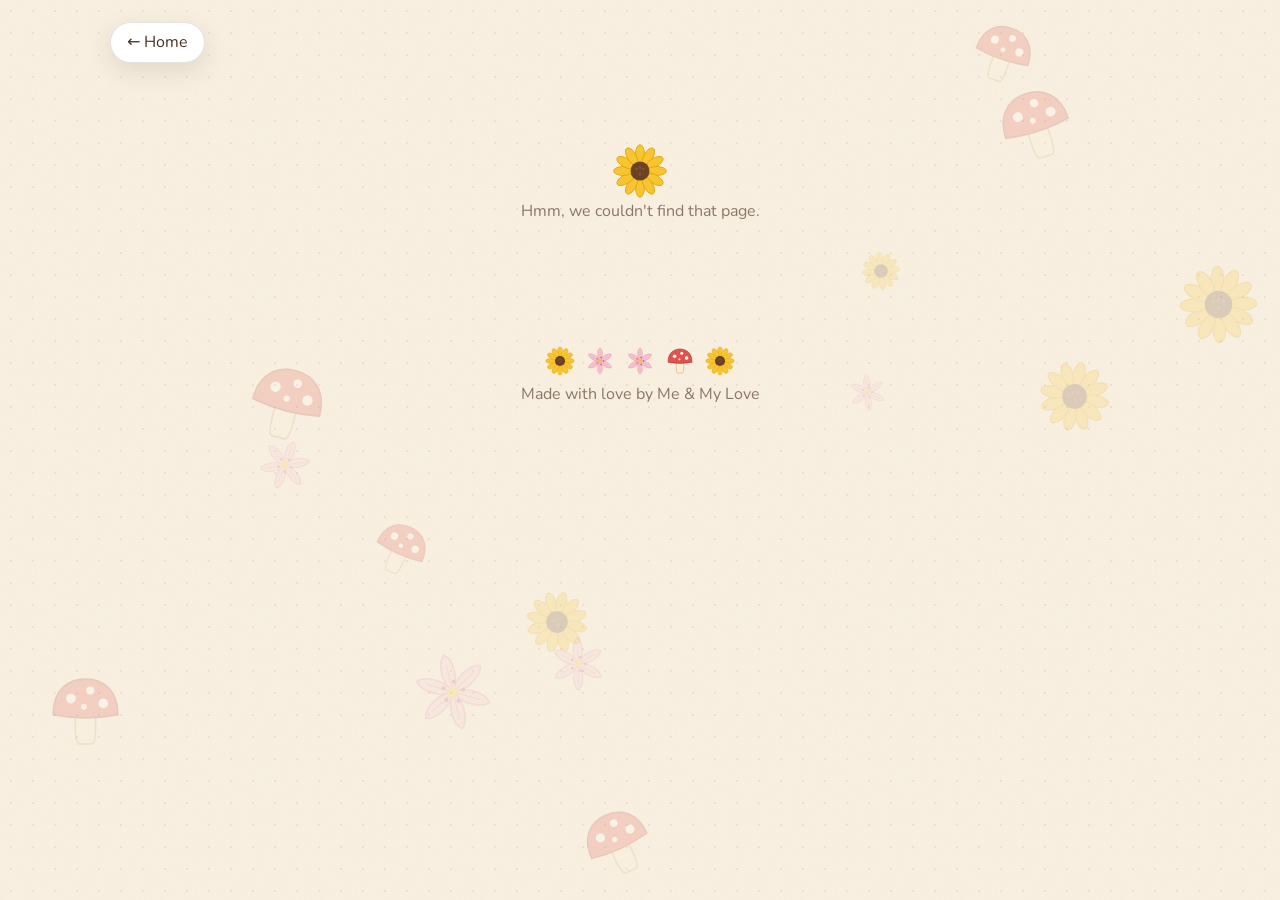
==== index.html @ 71e52710 "Add files via upload" ====
<!doctype html>
<html lang="en" data-theme="scrapbook">
<head>
  <meta charset="utf-8">
  <meta name="viewport" content="width=device-width, initial-scale=1">
  <title>Our Little Garden</title>
  <link rel="preconnect" href="https://fonts.googleapis.com">
  <link rel="preconnect" href="https://fonts.gstatic.com" crossorigin>
  <link href="https://fonts.googleapis.com/css2?family=Caveat:wght@600&family=Fraunces:opsz,wght@9..144,500;9..144,700&family=Nunito:wght@400;600;700&display=swap" rel="stylesheet">
  <link rel="stylesheet" href="/css/style.css">
</head>
<body>
  <div class="bg" id="bg" aria-hidden="true"></div>
  <div id="app"></div>

  <script src="/data.js"></script>
  <script src="/js/core.js"></script>
  <script src="/js/icons.js"></script>
  <script src="/js/ui.js"></script>
  <script src="/js/avatar.js"></script>
  <script src="/js/toys.js"></script>
  <script src="/js/tinymap.js"></script>
  <script src="/js/music.js"></script>
  <script src="/js/zip.js"></script>
  <script src="/js/publish.js"></script>
  <script src="/js/sections.js"></script>
  <script src="/js/pages.js"></script>
  <script src="/js/app.js"></script>
</body>
</html>
---- css/style.css ----
/* style.css: base, components, three themes, animations */

:root {
  --ink: #4a3226; --muted: #8b7769; --card: #ffffff; --line: rgba(74, 50, 38, .14);
  --sun: #f7c531; --butter: #ffe9a8; --pink: #f9c6d4; --leaf: #5a8a55; --leaf-soft: #dcebd5; --red: #e0534a;
  --radius: 20px; --shadow: 0 8px 24px rgba(74, 50, 38, .12); --tilt: 1.2deg;
  --head: "Caveat", "Segoe Script", cursive;
  --body: "Nunito", "Trebuchet MS", system-ui, sans-serif;
  --bg: #fbf3e4; --bg-img: none;
  --tape: block;
}
html[data-theme="scrapbook"] {
  --bg: #fbf3e4;
  --bg-img: radial-gradient(rgba(74, 50, 38, .08) 1px, transparent 1.4px) 0 0 / 22px 22px,
    url("data:image/svg+xml;utf8,<svg xmlns='http://www.w3.org/2000/svg' width='160' height='160'><filter id='n'><feTurbulence type='fractalNoise' baseFrequency='.8' numOctaves='2'/><feColorMatrix values='0 0 0 0 .3 0 0 0 0 .2 0 0 0 0 .1 0 0 0 .07 0'/></filter><rect width='100%' height='100%' filter='url(%23n)'/></svg>");
}
html[data-theme="cottage"] {
  --bg: #eef3e6; --card: #fffdf8; --radius: 28px; --tilt: 0deg; --sun: #f3cf6b; --pink: #f4c7cf; --butter: #fbe6a2;
  --leaf: #6f9a68; --leaf-soft: #dfeadb; --ink: #44503f; --muted: #7c8a74; --line: rgba(68, 80, 63, .16); --tape: none;
  --bg-img: radial-gradient(circle at 12% 8%, #fbe6a2aa 0, transparent 38%), radial-gradient(circle at 92% 22%, #f4c7cfaa 0, transparent 34%), radial-gradient(circle at 30% 100%, #cfe3c8 0, transparent 40%);
  --shadow: 0 10px 28px rgba(68, 80, 63, .13);
}
html[data-theme="editorial"] {
  --bg: #faf8f3; --card: #ffffff; --radius: 6px; --tilt: 0deg; --ink: #1f1b16; --muted: #7a7268; --line: rgba(31, 27, 22, .16);
  --head: "Fraunces", Georgia, serif; --shadow: none; --sun: #e3b73f; --pink: #f1d4d8; --butter: #f6e7b5; --leaf: #5f7d5a; --leaf-soft: #e4ece0; --tape: none;
}

* { box-sizing: border-box; }
html { scroll-behavior: smooth; }
body {
  margin: 0; min-height: 100vh; color: var(--ink); font-family: var(--body); line-height: 1.55;
  background: var(--bg-img), var(--bg); background-color: var(--bg);
}
body.noscroll { overflow: hidden; }
a { color: inherit; }
img, video { max-width: 100%; }
button { font-family: inherit; color: inherit; }
.muted { color: var(--muted); }

/* stickers */
.stk { display: inline-block; width: var(--s, 1em); height: var(--s, 1em); line-height: 1; vertical-align: middle; flex: none; }
.stk svg, .stk img { width: 100%; height: 100%; display: block; object-fit: contain; }
.stk.emo { display: inline-flex; align-items: center; justify-content: center; font-size: calc(var(--s, 1em) * .8); font-family: "Apple Color Emoji", "Segoe UI Emoji", "Noto Color Emoji", sans-serif; }

/* floating background */
.bg { position: fixed; inset: 0; z-index: 0; pointer-events: none; overflow: hidden; }
.float { position: absolute; opacity: .2; rotate: var(--r, 0deg); animation: sway var(--d, 8s) ease-in-out infinite alternate; }
@keyframes sway { from { transform: translateY(0) rotate(-5deg); } to { transform: translateY(-18px) rotate(6deg); } }

#app { position: relative; z-index: 1; min-height: 100vh; }
#app.page-in { animation: pagein .5s cubic-bezier(.2, .8, .2, 1) both; }
@keyframes pagein { from { opacity: 0; transform: translateY(16px); } to { opacity: 1; transform: none; } }

.reveal { opacity: 0; translate: 0 26px; transition: opacity .6s ease, translate .6s cubic-bezier(.2, .8, .2, 1); transition-delay: calc(var(--i, 0) * 70ms); }
.reveal.in { opacity: 1; translate: 0 0; }

.wrap { max-width: 1100px; margin: 0 auto; padding: 22px 20px 30px; }
.wrap.narrow { max-width: 680px; }
.wrap.day { max-width: 980px; }

.back { display: inline-block; margin-bottom: 14px; padding: 7px 16px; border-radius: 999px; background: var(--card); border: 1px solid var(--line); text-decoration: none; box-shadow: var(--shadow); transition: transform .2s, background .2s; }
.back:hover { transform: translateX(-3px); background: var(--butter); }

/* hero */
.hero { text-align: center; padding: 54px 20px 14px; }
.sticker-row { display: flex; justify-content: center; gap: 16px; margin-bottom: 6px; cursor: pointer; }
.sticker-row .stk { animation: bob 3s ease-in-out infinite; transition: scale .2s; }
.sticker-row .stk:nth-child(2) { animation-delay: .45s; }
.sticker-row .stk:nth-child(3) { animation-delay: .9s; }
.sticker-row .stk:hover { scale: 1.25; }
@keyframes bob { 50% { transform: translateY(-9px) rotate(4deg); } }
.site-title, .ptitle h1 { font-family: var(--head); font-size: clamp(3rem, 9vw, 5rem); margin: 0; line-height: 1.05; font-weight: 600; }
.subtitle { margin: 6px 0 14px; font-size: 1.1rem; color: var(--muted); }
.counter { display: inline-block; background: var(--pink); padding: 6px 18px; border-radius: 999px; font-weight: 700; box-shadow: var(--shadow); animation: pulse 3.5s ease-in-out infinite; }
@keyframes pulse { 50% { transform: scale(1.04); } }
.anniv { margin-top: 12px; font-weight: 600; }
.anniv small { font-weight: 400; color: var(--muted); }

/* clip-art page buttons */
.tiles { display: grid; grid-template-columns: repeat(2, 1fr); gap: 18px; margin: 26px 0 36px; }
@media (min-width: 620px) { .tiles { grid-template-columns: repeat(5, 1fr); } }
.tile { position: relative; display: flex; flex-direction: column; align-items: center; gap: 4px; padding: 14px 8px 12px; text-decoration: none; background: var(--card); border: 1px solid var(--line); border-radius: var(--radius); box-shadow: var(--shadow); transition: transform .25s cubic-bezier(.3, 1.6, .5, 1), box-shadow .25s; cursor: pointer; }
.tile:nth-child(odd) { transform: rotate(calc(var(--tilt) * -1)); }
.tile:nth-child(even) { transform: rotate(var(--tilt)); }
.tile:hover, .tile:focus-visible { transform: translateY(-8px) rotate(0) scale(1.05); box-shadow: 0 16px 30px rgba(74, 50, 38, .18); }
.tile .tl { font-family: var(--head); font-size: 1.55rem; line-height: 1; text-align: center; min-height: 1.6rem; }
.toy { display: block; width: min(100px, 90%); aspect-ratio: 1; }
.toy-svg { width: 100%; height: 100%; overflow: visible; }
.toy-svg * { transform-box: fill-box; }

.t-snail { animation: crawl 4s ease-in-out infinite alternate; }
@keyframes crawl { to { transform: translateX(7px); } }
.t-ant { transform-origin: 50% 100%; animation: wiggle 2.4s ease-in-out infinite; }
@keyframes wiggle { 50% { transform: rotate(8deg); } }
.t-pin { transform-origin: 50% 100%; animation: hop 1.8s ease-in-out infinite; }
@keyframes hop { 40% { transform: translateY(-7px); } 60% { transform: translateY(0); } }
.t-route { animation: dash 3s linear infinite; }
@keyframes dash { to { stroke-dashoffset: -32; } }
.t-page { transform-origin: 100% 100%; transition: transform .3s; }
.tile:hover .t-page { transform: rotate(-40deg) scale(1.4); }
.t-bee { animation: hover 2.6s ease-in-out infinite; }
.tile:hover .t-bee { animation: buzz 1.2s ease-in-out infinite; }
@keyframes hover { 50% { transform: translateY(-5px); } }
@keyframes buzz { 20% { transform: translate(8px, -6px) rotate(8deg); } 50% { transform: translate(-8px, -2px) rotate(-8deg); } 80% { transform: translate(5px, -7px) rotate(5deg); } }
.t-wings { transform-origin: 50% 100%; animation: flap .22s ease-in-out infinite alternate; }
@keyframes flap { to { transform: scaleY(.65); } }
.t-egg { transform-origin: 50% 100%; animation: wobble 3.4s ease-in-out infinite; }
@keyframes wobble { 0%, 60%, 100% { transform: rotate(0); } 68% { transform: rotate(-7deg); } 76% { transform: rotate(6deg); } 84% { transform: rotate(-4deg); } 92% { transform: rotate(2deg); } }
.tile.crack .t-egg { animation: shake .12s linear 5; }
.tile.crack .t-crack { opacity: 1; }
.tile.crack .toy { animation: popaway .35s .5s ease-in forwards; }
@keyframes shake { 25% { transform: translateX(-4px) rotate(-5deg); } 75% { transform: translateX(4px) rotate(5deg); } }
@keyframes popaway { to { transform: scale(1.5); opacity: 0; } }
.t-heart { transform-origin: 50% 60%; animation: beat 1.7s ease-in-out infinite; }
@keyframes beat { 0%, 60%, 100% { transform: scale(1); } 15% { transform: scale(1.1); } 30% { transform: scale(.97); } 45% { transform: scale(1.07); } }
.t-spark { animation: twinkle 2s ease-in-out infinite; transform-origin: 50% 50%; }
@keyframes twinkle { 50% { opacity: .35; } }
.t-balloon { transform-origin: 50% 100%; animation: floaty 3.4s ease-in-out infinite; }
.tile:hover .t-balloon { animation-duration: 1.4s; }
@keyframes floaty { 0%, 100% { transform: translateY(0) rotate(-3deg); } 50% { transform: translateY(-9px) rotate(3deg); } }
.t-jar { transform-origin: 50% 100%; }
.tile:hover .t-jar, .jarbtn.shake .t-jar { animation: jarshake .5s linear infinite; }
@keyframes jarshake { 25% { transform: rotate(-7deg) translateX(-3px); } 75% { transform: rotate(7deg) translateX(3px); } }
.t-flap { transform-origin: 50% 0; transition: transform .4s cubic-bezier(.3, 1.4, .5, 1); }
.tile:hover .t-flap, .lbtn:hover .t-flap { transform: scaleY(-.75); }
.t-heart2 { transform-origin: 50% 50%; animation: beat 1.7s ease-in-out infinite; }
.t-a { animation: sway2 3s ease-in-out infinite alternate; transform-origin: 50% 100%; }
.t-b { animation: sway2 3s .5s ease-in-out infinite alternate-reverse; transform-origin: 50% 100%; }
@keyframes sway2 { to { transform: translateY(-4px) rotate(2.5deg); } }
.tile:hover .t-a, .tile:hover .t-b { animation: hopp .45s ease-in-out infinite alternate; }
@keyframes hopp { to { transform: translateY(-14px); } }
.t-lh { transform-origin: 50% 100%; animation: beat 1.7s ease-in-out infinite; }

.avatar { width: 100%; height: auto; display: block; }
.avatar.bounce { animation: avbounce 2.8s ease-in-out infinite; transform-origin: 50% 100%; }
.avatar.bounce.d2 { animation-delay: .7s; }
@keyframes avbounce { 0%, 100% { transform: scale(1, 1); } 45% { transform: scale(1.03, .97); } 55% { transform: translateY(-5px) scale(.98, 1.03); } }

/* memory of the day */
.memory { display: flex; align-items: center; gap: 16px; max-width: 520px; margin: 0 auto 38px; padding: 12px; text-decoration: none; background: var(--card); border: 1px solid var(--line); border-radius: var(--radius); box-shadow: var(--shadow); rotate: -1deg; transition: rotate .25s, transform .25s; }
.memory:hover { rotate: 0deg; transform: translateY(-4px); }
.memory img { width: 96px; height: 96px; object-fit: cover; border-radius: calc(var(--radius) - 8px); }
.memory small { display: block; color: var(--leaf); font-weight: 700; }
.memory b { display: block; font-family: var(--head); font-size: 1.8rem; line-height: 1.1; }
.memory span { color: var(--muted); font-size: .9rem; }

.sech { font-family: var(--head); font-size: 2.4rem; text-align: center; margin: 10px 0 18px; }

/* day cards */
.grid { display: grid; gap: 26px; grid-template-columns: repeat(auto-fill, minmax(260px, 1fr)); }
.card { position: relative; display: flex; flex-direction: column; background: var(--card); border: 1px solid var(--line); border-radius: var(--radius); box-shadow: var(--shadow); text-decoration: none; transition: transform .25s cubic-bezier(.3, 1.4, .5, 1), box-shadow .25s; }
.grid .card:nth-child(odd) { transform: rotate(calc(var(--tilt) * -1)); }
.grid .card:nth-child(even) { transform: rotate(var(--tilt)); }
.card:hover, .card:focus-visible { transform: translateY(-8px) rotate(0) !important; box-shadow: 0 16px 32px rgba(74, 50, 38, .18); }
html[data-theme="scrapbook"] .card:not(.newcard)::before { content: ""; display: var(--tape); position: absolute; top: -11px; left: 50%; width: 86px; height: 22px; translate: -50% 0; rotate: -3deg; z-index: 2; background: repeating-linear-gradient(45deg, rgba(249, 198, 212, .85) 0 8px, rgba(255, 255, 255, .6) 8px 16px); }
.card .cover { aspect-ratio: 4 / 3; position: relative; overflow: hidden; border-radius: var(--radius) var(--radius) 0 0; }
.card .cover img { width: 100%; height: 100%; object-fit: cover; display: block; transition: scale .5s; }
.card:hover .cover img { scale: 1.06; }
.card .badge { position: absolute; top: 10px; right: 10px; width: 46px; height: 46px; padding: 6px; background: var(--bg); border-radius: 50%; box-shadow: var(--shadow); }
.card .info { padding: 14px 18px 18px; }
.card .date { font-size: .85rem; color: var(--muted); }
.card h3 { margin: 2px 0 4px; font-family: var(--head); font-size: 1.9rem; line-height: 1.1; font-weight: 600; }
.card .count { font-size: .85rem; color: var(--leaf); font-weight: 600; }
.newcard { min-height: 220px; align-items: center; justify-content: center; gap: 4px; cursor: pointer; border: 3px dashed var(--sun); background: rgba(255, 255, 255, .55); font-size: 1.1rem; }
.newcard .plus { font-size: 2.6rem; line-height: 1; color: var(--leaf); }

/* placeholder */
.ph { width: 100%; height: 100%; min-height: 130px; display: flex; flex-direction: column; align-items: center; justify-content: center; gap: 6px; font-size: .85rem; text-align: center; padding: 12px; background: repeating-linear-gradient(45deg, var(--butter), var(--butter) 12px, #fff3c9 12px, #fff3c9 24px); }
.ph.v2 { background: repeating-linear-gradient(45deg, var(--pink), var(--pink) 12px, #fcdce5 12px, #fcdce5 24px); }
.ph.v3 { background: repeating-linear-gradient(45deg, #cfe6c7, #cfe6c7 12px, #e2f1dc 12px, #e2f1dc 24px); }

/* page titles, empty */
.ptitle { text-align: center; margin: 6px 0 22px; }
.ptitle h1 { font-size: clamp(2.6rem, 7vw, 4rem); }
.ptitle p { margin: 4px 0 0; color: var(--muted); }
.empty { text-align: center; padding: 50px 0; color: var(--muted); }

/* day page */
.day-head { text-align: center; margin-bottom: 22px; }
.head-stk { display: inline-block; animation: bob 3.4s ease-in-out infinite; }
.day-head h2 { font-family: var(--head); font-size: clamp(2.4rem, 7vw, 3.8rem); margin: 4px 0 0; line-height: 1.05; }
.day-head .date { color: var(--muted); }
.chips { display: flex; flex-wrap: wrap; gap: 10px; justify-content: center; margin-top: 14px; }
.chip { background: var(--card); border: 1px solid var(--line); border-radius: 999px; padding: 5px 15px; box-shadow: var(--shadow); font-size: .95rem; }
.chip b { color: var(--leaf); margin-right: 6px; }

.sec { margin: 0 0 8px; }
.sectitle { font-family: var(--head); font-size: 2rem; margin: 0 0 12px; display: flex; align-items: center; gap: 8px; }
.secic { font-size: 1.5rem; }
.divider { display: flex; justify-content: center; gap: 14px; padding: 14px 0 20px; opacity: .8; }

.note { max-width: 700px; margin: 0 auto; padding: 22px 26px; background: #fffdf2; border: 2px dashed var(--sun); border-radius: var(--radius); font-family: var(--head); font-size: 1.6rem; line-height: 1.4; white-space: pre-line; }

/* gallery */
.gallery { columns: 3 250px; column-gap: 18px; }
.gallery figure { position: relative; break-inside: avoid; margin: 0 0 18px; background: var(--card); border: 1px solid var(--line); border-radius: calc(var(--radius) - 4px); overflow: hidden; box-shadow: var(--shadow); transition: transform .25s, box-shadow .25s; }
.gallery figure:hover { transform: scale(1.025) rotate(.4deg); }
.gallery figure img, .gallery figure video { width: 100%; display: block; cursor: zoom-in; }
.gallery figcaption { padding: 9px 14px 11px; font-size: .95rem; text-align: center; }
.gallery .ph { aspect-ratio: 1 / 1; }
.gallery figure:nth-child(3n+1) .ph { aspect-ratio: 4 / 5; }
html[data-theme="scrapbook"] .gallery figure { padding: 9px 9px 0; border-radius: 4px; }
html[data-theme="scrapbook"] .gallery figure img, html[data-theme="scrapbook"] .gallery figure video { border-radius: 2px; }
html[data-theme="scrapbook"] .gallery figcaption { font-family: var(--head); font-size: 1.3rem; padding-bottom: 12px; }
.vbadge { position: absolute; left: 12px; bottom: 12px; width: 30px; height: 30px; display: grid; place-items: center; background: rgba(255, 255, 255, .9); border-radius: 50%; font-size: .75rem; pointer-events: none; }
.gallery figure:has(figcaption) .vbadge { bottom: 58px; }

.polaroids { display: flex; flex-wrap: wrap; gap: 26px 22px; justify-content: center; padding: 8px 0; }
.pol { margin: 0; width: min(230px, 44vw); background: #fff; padding: 10px 10px 6px; box-shadow: 0 6px 16px rgba(74, 50, 38, .2); rotate: var(--rot, 0deg); transition: rotate .25s, transform .25s; position: relative; }
.pol:hover { rotate: 0deg; transform: scale(1.08) translateY(-4px); z-index: 2; }
.pol img, .pol video { width: 100%; aspect-ratio: 1; object-fit: cover; display: block; cursor: zoom-in; }
.pol figcaption { font-family: var(--head); font-size: 1.35rem; text-align: center; min-height: 2.1rem; padding-top: 4px; }
.pol .ph { aspect-ratio: 1; }

.tickets { display: grid; grid-template-columns: repeat(auto-fill, minmax(180px, 1fr)); gap: 24px; padding: 8px 0; }
.ticket { position: relative; margin: 0; padding: 10px; background: #fffaf0; border: 1px dashed var(--line); box-shadow: var(--shadow); rotate: 1.5deg; }
.ticket:nth-child(even) { rotate: -2deg; }
.ticket .tape { position: absolute; top: -10px; left: 50%; width: 70px; height: 20px; translate: -50% 0; rotate: -4deg; background: repeating-linear-gradient(45deg, rgba(247, 197, 49, .7) 0 8px, rgba(255, 255, 255, .6) 8px 16px); }
.ticket img { width: 100%; display: block; cursor: zoom-in; }
.ticket figcaption { font-family: var(--head); font-size: 1.25rem; text-align: center; padding-top: 6px; }

/* map pieces */
.tm { position: relative; overflow: hidden; background: #dfe9ee; touch-action: none; cursor: grab; border-radius: var(--radius); border: 1px solid var(--line); user-select: none; }
.tm:active { cursor: grabbing; }
.tm-tiles, .tm-over, .tm-svg { position: absolute; inset: 0; }
.tm-tile { position: absolute; left: 0; top: 0; width: 256px; height: 256px; max-width: none; pointer-events: none; }
.tm-svg { width: 100%; height: 100%; pointer-events: none; }
.tm-line { fill: none; stroke: var(--red); stroke-width: 3; stroke-dasharray: 2 7; stroke-linecap: round; }
.tm-over { pointer-events: none; }
.tm-marker { position: absolute; left: 0; top: 0; pointer-events: auto; cursor: pointer; }
.pin { position: relative; translate: -50% -100%; display: grid; place-items: center; width: 40px; height: 40px; padding-bottom: 4px; background: var(--card); border: 2px solid var(--ink); border-radius: 50% 50% 50% 4px; rotate: -45deg; box-shadow: var(--shadow); }
.pin > * { rotate: 45deg; }
.pin b { position: absolute; right: -8px; top: -6px; min-width: 18px; height: 18px; font-size: .7rem; line-height: 14px; text-align: center; background: var(--red); color: #fff; border-radius: 9px; border: 2px solid #fff; }
.pin b:empty { display: none; }
.tm-zoom { position: absolute; left: 8px; top: 8px; display: flex; flex-direction: column; gap: 4px; z-index: 3; }
.tm-zoom button { width: 32px; height: 32px; border: 1px solid var(--line); border-radius: 8px; background: rgba(255, 255, 255, .95); font-size: 1.2rem; cursor: pointer; }
.tm-attr { position: absolute; right: 0; bottom: 0; z-index: 3; padding: 2px 8px; font-size: .7rem; background: rgba(255, 255, 255, .8); text-decoration: none; color: #333; }
.minimap { height: 300px; margin-bottom: 14px; }
.bigmap { height: min(62vh, 560px); margin-bottom: 18px; }
.placelist { margin: 0; padding-left: 1.4rem; }
.placelist li { margin: 4px 0; }
.placelist span { color: var(--muted); margin-left: 8px; }
.maplist { display: grid; grid-template-columns: repeat(auto-fill, minmax(240px, 1fr)); gap: 16px; }
.ml-day { background: var(--card); border: 1px solid var(--line); border-radius: var(--radius); padding: 12px 16px; }
.ml-day > a { text-decoration: none; font-weight: 700; }
.ml-day small { color: var(--muted); font-weight: 400; }
.ml-day ul { list-style: none; padding: 0; margin: 6px 0 0; }
.ml-day li button { background: none; border: 0; cursor: pointer; padding: 3px 0; text-align: left; }
.ml-day li button:hover { color: var(--leaf); text-decoration: underline; }

/* food, spending, movies, quotes, scores */
.foodgrid, .moviegrid { display: grid; grid-template-columns: repeat(auto-fill, minmax(190px, 1fr)); gap: 14px; }
.foodcard, .moviecard { position: relative; display: flex; flex-direction: column; gap: 2px; padding: 14px 16px; background: var(--card); border: 1px solid var(--line); border-radius: var(--radius); box-shadow: var(--shadow); }
.foodcard .fc-e { font-size: 1.8rem; }
.foodcard small { color: var(--muted); }
.stars { color: #e8a91a; font-style: normal; letter-spacing: 2px; }
.moviecard p { margin: 4px 0 0; color: var(--muted); font-size: .92rem; }

.receipt { max-width: 380px; margin: 0 auto; padding: 18px 22px; background: #fffef9; font-family: "Courier New", monospace; box-shadow: var(--shadow); border-top: 6px dotted var(--line); border-bottom: 6px dotted var(--line); }
.rc-head { text-align: center; font-weight: 700; margin-bottom: 8px; letter-spacing: 2px; }
.rc-row { display: flex; align-items: baseline; gap: 6px; padding: 2px 0; }
.rc-row i { flex: 1; border-bottom: 2px dotted var(--line); }
.rc-total { display: flex; justify-content: space-between; margin-top: 10px; padding-top: 8px; border-top: 2px dashed var(--ink); font-weight: 700; font-size: 1.1rem; }

.quotes { display: flex; flex-direction: column; gap: 14px; max-width: 640px; margin: 0 auto; }
.bubble { margin: 0; position: relative; max-width: 82%; padding: 12px 18px; background: var(--card); border: 1px solid var(--line); border-radius: 20px; box-shadow: var(--shadow); font-size: 1.05rem; }
.bubble.l { align-self: flex-start; border-bottom-left-radius: 4px; background: var(--butter); }
.bubble.r { align-self: flex-end; border-bottom-right-radius: 4px; background: var(--pink); }
.bubble cite { display: block; margin-top: 4px; font-size: .85rem; color: var(--muted); font-style: normal; }
.bubble cite::before { content: "— "; }

.scoregrid { display: grid; grid-template-columns: repeat(auto-fill, minmax(130px, 1fr)); gap: 14px; }
.score { display: flex; flex-direction: column; align-items: center; text-align: center; padding: 14px 8px; background: var(--card); border: 1px solid var(--line); border-radius: var(--radius); box-shadow: var(--shadow); }
.sc-e { font-size: 2rem; }
.score b { font-family: var(--head); font-size: 2.2rem; line-height: 1; }
.score small { color: var(--muted); }

/* outfit */
.outfit-stage { display: flex; justify-content: center; gap: clamp(20px, 8vw, 70px); padding: 14px 0 6px; }
.outfit-who { width: min(150px, 38vw); text-align: center; }
.outfit-who span { display: block; margin-top: 6px; font-family: var(--head); font-size: 1.6rem; }
.outfit-oc { text-align: center; font-family: var(--head); font-size: 1.6rem; margin: 6px 0; }
.outfit-photo { max-width: 360px; margin: 14px auto 0; background: var(--card); padding: 8px; border: 1px solid var(--line); box-shadow: var(--shadow); border-radius: 8px; }
.outfit-photo img { width: 100%; display: block; border-radius: 4px; cursor: zoom-in; }
.outfit-photo figcaption { text-align: center; padding-top: 6px; font-family: var(--head); font-size: 1.3rem; }

/* song */
.songcard { display: flex; align-items: center; gap: 18px; max-width: 560px; margin: 0 auto 12px; padding: 16px 20px; background: var(--card); border: 1px solid var(--line); border-radius: var(--radius); box-shadow: var(--shadow); }
.vinyl { flex: none; width: 74px; height: 74px; border-radius: 50%; background: repeating-radial-gradient(#2b2320 0 3px, #3a302b 3px 6px); display: grid; place-items: center; animation: spin 6s linear infinite; }
.vinyl i { width: 26px; height: 26px; border-radius: 50%; background: var(--pink); border: 4px solid var(--sun); }
@keyframes spin { to { transform: rotate(360deg); } }
.sc-t b { font-family: var(--head); font-size: 1.8rem; line-height: 1.1; display: block; }
.sc-t span { color: var(--muted); }
.sc-t p { margin: 4px 0 0; }
.embed { display: block; margin: 12px auto 0; border: 0; border-radius: var(--radius); max-width: 100%; }
.embed.yt { width: 420px; aspect-ratio: 16 / 9; }
.embed.spotify { width: 420px; height: 152px; }

.lovedgrid { display: grid; grid-template-columns: repeat(auto-fit, minmax(240px, 1fr)); gap: 16px; }
.lovedcard { display: block; padding: 16px 18px; background: #fff5f7; border: 1px solid var(--line); border-radius: var(--radius); box-shadow: var(--shadow); rotate: -.6deg; }
.lovedcard:nth-child(2) { rotate: .8deg; background: #f6fbef; }
.lovedcard small { color: var(--leaf); font-weight: 700; }
.lovedcard p { margin: 4px 0 0; font-family: var(--head); font-size: 1.5rem; line-height: 1.3; white-space: pre-line; }
.highlight { display: flex; align-items: center; gap: 16px; max-width: 640px; margin: 0 auto; padding: 18px 24px; background: linear-gradient(120deg, var(--butter), #fff7d6); border-radius: var(--radius); box-shadow: var(--shadow); }
.hl-e { font-size: 2.6rem; animation: bob 2.8s ease-in-out infinite; }
.highlight p { margin: 0; font-family: var(--head); font-size: 1.8rem; line-height: 1.25; }
.bk-view { list-style: none; padding: 0; margin: 0; display: grid; gap: 8px; }
.bk-view li { display: flex; align-items: center; gap: 10px; padding: 8px 14px; background: var(--card); border: 1px solid var(--line); border-radius: 14px; }
.tick { display: inline-grid; place-items: center; width: 24px; height: 24px; border-radius: 50%; background: var(--leaf); color: #fff; font-size: .8rem; flex: none; }
.voicelist { display: grid; gap: 10px; }
.voice { display: flex; align-items: center; gap: 12px; padding: 10px 14px; background: var(--card); border: 1px solid var(--line); border-radius: var(--radius); }
.voice audio { display: block; width: 100%; max-width: 320px; margin-top: 4px; }
.vo-e { font-size: 1.6rem; }

.pager { display: flex; justify-content: space-between; gap: 12px; flex-wrap: wrap; margin-top: 34px; }
.pager a { text-decoration: none; background: var(--card); border: 1px solid var(--line); padding: 9px 18px; border-radius: 999px; box-shadow: var(--shadow); transition: transform .2s, background .2s; }
.pager a:hover { background: var(--pink); transform: translateY(-3px); }

/* timeline */
.timeline { list-style: none; position: relative; margin: 0; padding: 10px 0; }
.timeline::before { content: ""; position: absolute; left: 50%; top: 0; bottom: 0; width: 4px; translate: -50% 0; border-radius: 4px; background: repeating-linear-gradient(to bottom, var(--sun) 0 10px, transparent 10px 20px); }
.tl-item { position: relative; width: 50%; padding: 0 38px 30px; }
.tl-item.l { left: 0; text-align: right; }
.tl-item.r { left: 50%; }
.tl-dot { position: absolute; top: 8px; width: 46px; height: 46px; padding: 6px; background: var(--bg); border: 3px solid var(--sun); border-radius: 50%; box-shadow: var(--shadow); }
.tl-item.l .tl-dot { right: -23px; }
.tl-item.r .tl-dot { left: -23px; }
.tl-card { display: block; text-decoration: none; background: var(--card); border: 1px solid var(--line); border-radius: var(--radius); overflow: hidden; box-shadow: var(--shadow); transition: transform .25s; }
.tl-card:hover { transform: translateY(-5px) rotate(-.5deg); }
.tl-card img { width: 100%; height: 170px; object-fit: cover; display: block; }
.tl-card > div { padding: 12px 16px 14px; }
.tl-card small { color: var(--muted); }
.tl-card b { display: block; font-family: var(--head); font-size: 1.8rem; line-height: 1.1; }
.tl-card p { margin: 4px 0 0; color: var(--muted); font-size: .95rem; }
.tl-chips { display: flex; flex-wrap: wrap; gap: 6px; margin-top: 8px; }
.tl-item.l .tl-chips { justify-content: flex-end; }
.tl-chips i { font-style: normal; font-size: .8rem; background: var(--butter); border-radius: 999px; padding: 2px 10px; }

/* calendar */
.cal { max-width: 640px; margin: 0 auto; }
.cal-nav { display: flex; align-items: center; justify-content: space-between; margin-bottom: 10px; font-family: var(--head); font-size: 2rem; }
.cal-nav a { display: grid; place-items: center; width: 40px; height: 40px; border-radius: 50%; background: var(--card); border: 1px solid var(--line); text-decoration: none; font-family: var(--body); transition: background .2s, transform .2s; }
.cal-nav a:hover { background: var(--butter); transform: scale(1.1); }
.cal-grid { display: grid; grid-template-columns: repeat(7, 1fr); gap: 6px; }
.cal-w { text-align: center; font-size: .8rem; color: var(--muted); font-weight: 700; }
.cal-day { position: relative; aspect-ratio: 1; display: flex; flex-direction: column; align-items: center; justify-content: center; padding: 2px; border-radius: 14px; background: rgba(255, 255, 255, .55); border: 1px solid transparent; text-decoration: none; font-size: .9rem; }
.cal-day.blank { background: none; }
.cal-day.has { background: var(--card); border-color: var(--sun); box-shadow: var(--shadow); transition: transform .2s; }
.cal-day.has:hover { transform: scale(1.12) rotate(-3deg); z-index: 2; }
.cal-day.today { outline: 3px solid var(--pink); }
.cal-day.free { cursor: pointer; border: 1px dashed var(--line); background: none; }
.cal-day.free i { font-style: normal; color: var(--leaf); opacity: 0; transition: opacity .2s; }
.cal-day.free:hover i { opacity: 1; }

/* stats */
.statgrid { display: grid; grid-template-columns: repeat(auto-fill, minmax(150px, 1fr)); gap: 16px; }
.stat { display: flex; flex-direction: column; align-items: center; text-align: center; padding: 18px 8px; background: var(--card); border: 1px solid var(--line); border-radius: var(--radius); box-shadow: var(--shadow); }
.stat:nth-child(odd) { rotate: -1deg; }
.stat:nth-child(even) { rotate: 1deg; }
.stat b { font-family: var(--head); font-size: 2.8rem; line-height: 1.1; }
.stat small { color: var(--muted); }
.statnote { text-align: center; margin: 18px 0 0; }

/* favorites, bucket, jar, letters, about */
.favgrid { display: grid; grid-template-columns: repeat(auto-fit, minmax(250px, 1fr)); gap: 18px; }
.favcard { padding: 16px 20px; background: var(--card); border: 1px solid var(--line); border-radius: var(--radius); box-shadow: var(--shadow); }
.favcard h3 { margin: 0 0 8px; font-family: var(--head); font-size: 1.9rem; }
.favcard h3 span { margin-right: 6px; }
.favcard ul { list-style: none; padding: 0; margin: 0 0 8px; display: flex; flex-wrap: wrap; gap: 8px; }
.favcard li { background: var(--butter); border-radius: 999px; padding: 4px 14px; display: inline-flex; align-items: center; gap: 6px; }
.favcard li.muted { background: none; padding-left: 0; }

.progress { height: 16px; background: rgba(255, 255, 255, .7); border: 1px solid var(--line); border-radius: 999px; overflow: hidden; margin-bottom: 20px; }
.progress i { display: block; height: 100%; background: repeating-linear-gradient(45deg, var(--leaf), var(--leaf) 10px, #78a872 10px, #78a872 20px); border-radius: 999px; transition: width .8s cubic-bezier(.2, .8, .2, 1); }
.bucket { list-style: none; padding: 0; margin: 0 0 16px; display: grid; gap: 10px; }
.bucket li { display: flex; align-items: center; gap: 12px; padding: 10px 14px; background: var(--card); border: 1px solid var(--line); border-radius: 16px; }
.bucket .chk { flex: none; width: 30px; height: 30px; display: grid; place-items: center; border: 2px solid var(--leaf); border-radius: 50%; background: #fff; color: #fff; font-weight: 700; padding: 0; }
button.chk { cursor: pointer; }
.bucket li.done .chk { background: var(--leaf); }
.bucket li.done .bt { text-decoration: line-through; text-decoration-color: var(--leaf); color: var(--muted); }
.bucket .bt { flex: 1; }
.bucket .bt small { display: block; font-size: .8rem; }

.jarstage { text-align: center; }
.jarbtn { background: none; border: 0; cursor: pointer; width: 190px; height: 190px; padding: 0; }
.slip { display: inline-block; min-width: 220px; max-width: 90%; margin-top: 8px; padding: 16px 22px; background: #fffdf2; border: 2px dashed var(--sun); border-radius: 8px; font-family: var(--head); font-size: 1.9rem; line-height: 1.2; rotate: -1.5deg; box-shadow: var(--shadow); }
.slip.pop { animation: slip .6s cubic-bezier(.3, 1.6, .5, 1); }
@keyframes slip { from { transform: translateY(-40px) scale(.5); opacity: 0; } to { transform: none; opacity: 1; } }
.jarlist { list-style: none; padding: 0; margin: 24px 0 10px; display: grid; gap: 8px; }
.jarlist li { display: flex; justify-content: space-between; align-items: center; padding: 8px 14px; background: var(--card); border: 1px solid var(--line); border-radius: 14px; }

.lettergrid { display: grid; grid-template-columns: repeat(auto-fill, minmax(190px, 1fr)); gap: 20px; }
.lcard { position: relative; }
.lbtn { width: 100%; display: flex; flex-direction: column; align-items: center; gap: 4px; padding: 14px 10px; background: var(--card); border: 1px solid var(--line); border-radius: var(--radius); box-shadow: var(--shadow); cursor: pointer; transition: transform .25s cubic-bezier(.3, 1.6, .5, 1); }
.lbtn:hover { transform: translateY(-7px) rotate(-1.5deg); }
.lbtn b { font-family: var(--head); font-size: 1.6rem; line-height: 1.1; text-align: center; }
.lbtn small { color: var(--muted); }
.lenv { display: block; width: 92px; height: 92px; }
.lcard.locked .lbtn { filter: saturate(.5); }
.lbtn.nope { animation: shake .4s linear; }
.lctl { position: absolute; top: 6px; right: 6px; display: flex; gap: 4px; }
.lctl button { width: 30px; height: 30px; border: 0; border-radius: 50%; background: rgba(255, 255, 255, .95); cursor: pointer; box-shadow: var(--shadow); }
.lcard.newcard { min-height: 190px; }

dialog.letter { border: 0; background: none; padding: 0; max-width: 94vw; overflow: visible; }
dialog.letter::backdrop { background: rgba(60, 35, 20, .6); }
.letter-open { width: min(480px, 92vw); text-align: center; }
.lt-env { position: relative; height: 70px; margin: 0 auto -34px; width: 200px; background: #fde3a7; border: 2.5px solid var(--ink); border-radius: 8px 8px 0 0; z-index: 2; }
.lt-flap { position: absolute; left: -2px; right: -2px; top: -2px; height: 46px; background: #fbd48a; border: 2.5px solid var(--ink); clip-path: polygon(0 0, 100% 0, 50% 100%); transform-origin: 50% 0; animation: flapopen .6s .1s forwards; }
@keyframes flapopen { to { transform: scaleY(-1); } }
.lt-paper { position: relative; z-index: 1; padding: 44px 28px 22px; background: #fffdf2; border-radius: 6px; box-shadow: 0 10px 30px rgba(0, 0, 0, .3); text-align: left; animation: rise .8s .4s cubic-bezier(.2, .9, .3, 1) both; background-image: repeating-linear-gradient(transparent 0 33px, rgba(74, 50, 38, .12) 33px 34px); }
@keyframes rise { from { transform: translateY(80px); opacity: 0; } to { transform: none; opacity: 1; } }
.lt-paper small { display: block; font-weight: 700; color: var(--leaf); }
.lt-body { font-family: var(--head); font-size: 1.6rem; line-height: 34px; white-space: pre-wrap; max-height: 46vh; overflow: auto; }
.lt-sig { text-align: right; font-family: var(--head); font-size: 1.6rem; margin: 6px 0 0; }
.letter-open .ghostb { margin-top: 14px; }

.aboutpair { display: flex; justify-content: center; align-items: flex-end; gap: clamp(8px, 4vw, 30px); margin: 10px 0 4px; }
.ab-who { width: min(190px, 36vw); text-align: center; }
.ab-who b { display: block; font-family: var(--head); font-size: 2rem; }
.ab-heart { animation: beat 1.7s ease-in-out infinite; padding-bottom: 50px; }
.facts { max-width: 560px; margin: 24px auto 0; }
.facts h3, .looks h3 { font-family: var(--head); font-size: 2rem; margin: 0 0 8px; }
.facts ul { list-style: none; padding: 0; margin: 0; display: grid; gap: 6px; }
.facts li:not(.rowline) { display: flex; justify-content: space-between; gap: 12px; padding: 7px 14px; background: var(--card); border: 1px solid var(--line); border-radius: 12px; }
.looks { margin-top: 28px; }

/* stickers page */
.stk-sec { margin-bottom: 26px; }
.stk-sec h3 { font-family: var(--head); font-size: 2rem; margin: 0 0 8px; }
.stk-grid { display: flex; flex-wrap: wrap; gap: 12px; }
.stk-item { position: relative; display: grid; place-items: center; width: 68px; height: 68px; background: var(--card); border: 1px solid var(--line); border-radius: 16px; box-shadow: var(--shadow); }
.stk-item .x { position: absolute; right: -6px; top: -6px; width: 22px; height: 22px; border: 0; border-radius: 50%; background: #fde4e1; color: #a83a33; cursor: pointer; font-size: .7rem; }
button.sg { cursor: pointer; opacity: .55; transition: opacity .2s, transform .2s; }
button.sg:hover { opacity: 1; transform: scale(1.1); }
button.sg.on { opacity: 1; border-color: var(--leaf); border-width: 2px; }
.stk-prev { display: flex; gap: 14px; flex-wrap: wrap; margin-bottom: 10px; }

/* shared form-ish bits used on pages */
.addline { display: flex; gap: 8px; margin-top: 8px; }
.addline input { flex: 1; min-width: 0; padding: 9px 14px; border: 2px solid var(--butter); border-radius: 999px; background: #fff; font: inherit; color: var(--ink); }
.addline input:focus { outline: none; border-color: var(--sun); }
.hint { font-size: .85rem; color: var(--muted); margin: 6px 0; }
.primary { border: 0; border-radius: 999px; padding: 8px 20px; background: var(--sun); color: #3b2a20; font-weight: 700; cursor: pointer; transition: transform .15s; }
.primary:hover { transform: scale(1.05); }
.primary:disabled { opacity: .45; cursor: default; transform: none; }
.ghostb { border: 1px solid var(--line); border-radius: 999px; padding: 7px 16px; background: var(--card); cursor: pointer; }
.ghostb:hover { background: var(--butter); }
.x { flex: none; width: 26px; height: 26px; border: 0; border-radius: 50%; background: rgba(0, 0, 0, .06); cursor: pointer; font-size: .75rem; }
.x:hover { background: #fde4e1; color: #a83a33; }
.bigta { display: block; width: 100%; max-width: 700px; margin: 8px auto; padding: 14px 18px; border: 2px dashed var(--sun); border-radius: var(--radius); background: #fffdf2; font-family: var(--head); font-size: 1.5rem; line-height: 1.35; color: var(--ink); resize: vertical; }
.bigta:focus { outline: none; border-style: solid; }

.foot { text-align: center; padding: 26px 20px 60px; color: var(--muted); position: relative; z-index: 1; }
.foot .row { display: flex; justify-content: center; gap: 10px; margin-bottom: 6px; }

/* music dock */
.musicdock { position: fixed; left: 14px; bottom: 14px; z-index: 30; }
.md-btn { display: flex; align-items: center; gap: 8px; max-width: 220px; padding: 8px 14px; background: var(--card); border: 1px solid var(--line); border-radius: 999px; box-shadow: var(--shadow); cursor: pointer; }
.md-t { overflow: hidden; text-overflow: ellipsis; white-space: nowrap; font-size: .85rem; }
.eq { display: inline-flex; align-items: flex-end; gap: 2px; height: 16px; }
.eq i { width: 3px; height: 4px; background: var(--leaf); border-radius: 2px; }
.musicdock.playing .eq i { animation: eq .9s ease-in-out infinite alternate; }
.musicdock.playing .eq i:nth-child(2) { animation-delay: .2s; }
.musicdock.playing .eq i:nth-child(3) { animation-delay: .4s; }
@keyframes eq { to { height: 16px; } }
.musicdock.off .md-btn { opacity: .6; }
.md-tip { display: none; position: absolute; left: 0; bottom: 48px; width: max-content; max-width: 220px; padding: 7px 12px; background: var(--ink); color: #fff; border-radius: 12px; font-size: .8rem; animation: bob 2s ease-in-out infinite; }
.musicdock.waiting .md-tip { display: block; }

/* lightbox */
.lightbox { position: fixed; inset: 0; z-index: 50; display: none; flex-direction: column; align-items: center; justify-content: center; background: rgba(40, 25, 15, .9); padding: 20px; }
.lightbox.open { display: flex; animation: pagein .25s both; }
.lb-stage { display: flex; max-width: 96vw; }
.lb-stage img, .lb-stage video { max-width: 94vw; max-height: 80vh; border-radius: 14px; border: 5px solid #fff; background: #000; }
.lb-cap { color: #fff; margin: 12px 0 0; text-align: center; min-height: 1.5em; }
.lightbox button { position: absolute; width: 46px; height: 46px; border: 0; border-radius: 50%; background: var(--bg); font-size: 1.5rem; cursor: pointer; }
.lb-close { top: 16px; right: 16px; }
.lb-prev { left: 12px; top: 50%; translate: 0 -50%; }
.lb-next { right: 12px; top: 50%; translate: 0 -50%; }
.lightbox.single .lb-prev, .lightbox.single .lb-next { display: none; }

/* effects */
.burst { position: fixed; z-index: 60; pointer-events: none; animation: burst 1s ease-out forwards; }
.burst .stk { --s: inherit; }
@keyframes burst { from { transform: translate(-50%, -50%) scale(.3); opacity: 1; } to { transform: translate(calc(-50% + var(--dx)), calc(-50% + var(--dy))) rotate(var(--rot)) scale(1); opacity: 0; } }
.toast { position: fixed; left: 50%; top: 18px; z-index: 80; translate: -50% -140%; max-width: 90vw; padding: 10px 20px; background: var(--ink); color: #fff; border-radius: 999px; box-shadow: var(--shadow); text-align: center; transition: translate .3s cubic-bezier(.3, 1.4, .5, 1); }
.toast.show { translate: -50% 0; }

@media (max-width: 720px) {
  .timeline::before { left: 22px; }
  .tl-item, .tl-item.r { width: 100%; left: 0; text-align: left; padding: 0 0 26px 58px; }
  .tl-item.l .tl-dot, .tl-item.r .tl-dot { left: 0; right: auto; }
  .tl-item.l .tl-chips { justify-content: flex-start; }
  .hero { padding-top: 38px; }
  .bubble { max-width: 94%; }
  .embed.yt, .embed.spotify { width: 100%; }
}
@media (prefers-reduced-motion: reduce) {
  *, *::before, *::after { animation: none !important; transition: none !important; scroll-behavior: auto !important; }
  .reveal { opacity: 1; translate: none; }
}
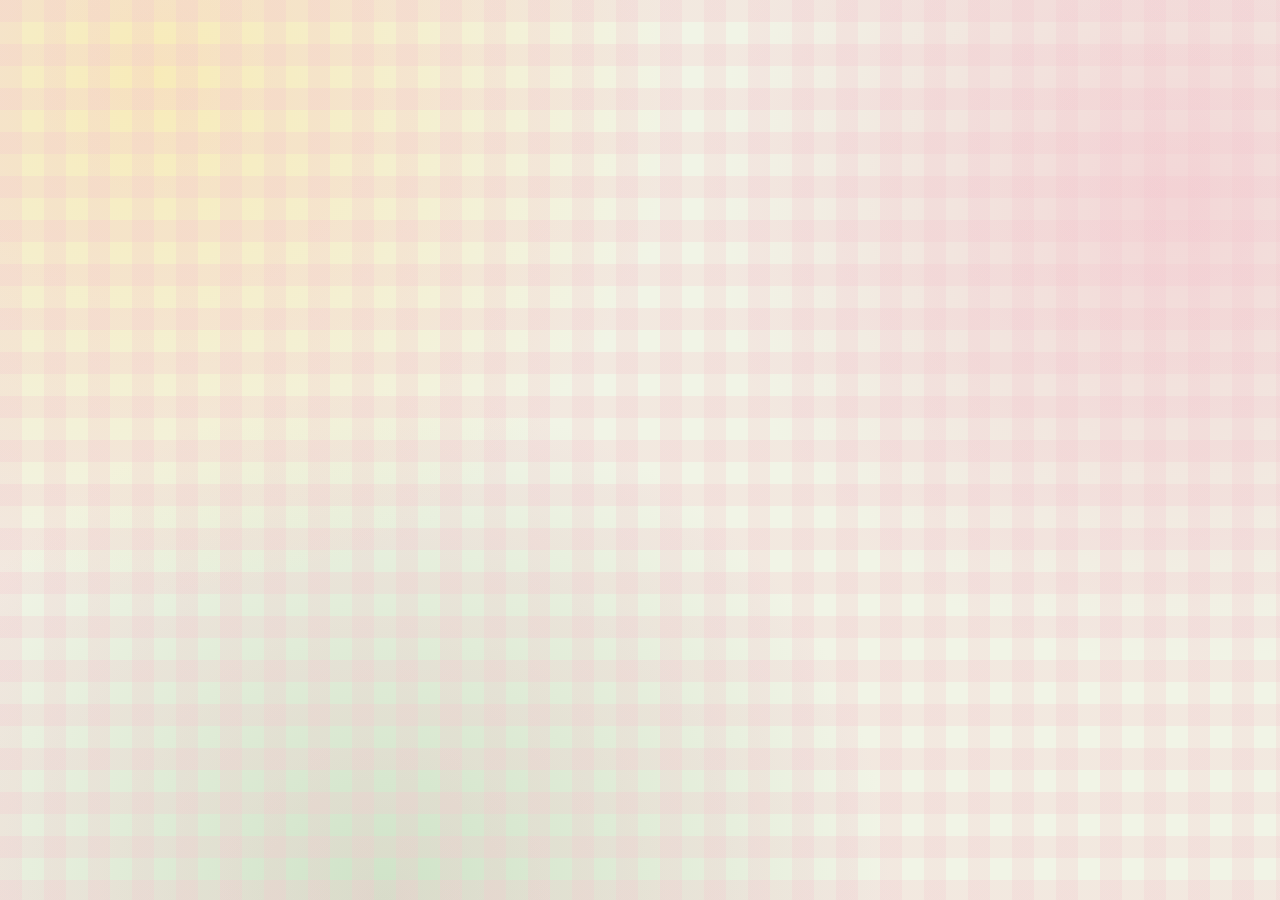
==== commit fa17cc05: "Add files via upload Oct 17 update, day and night cottagecore theme" ====
--- a/index.html
+++ b/index.html
@@ -1,5 +1,5 @@
 <!doctype html>
-<html lang="en" data-theme="scrapbook">
+<html lang="en">
 <head>
   <meta charset="utf-8">
   <meta name="viewport" content="width=device-width, initial-scale=1">
@@ -7,7 +7,9 @@
   <link rel="preconnect" href="https://fonts.googleapis.com">
   <link rel="preconnect" href="https://fonts.gstatic.com" crossorigin>
   <link href="https://fonts.googleapis.com/css2?family=Caveat:wght@600&family=Fraunces:opsz,wght@9..144,500;9..144,700&family=Nunito:wght@400;600;700&display=swap" rel="stylesheet">
+  <script>try{var m=localStorage.getItem("garden.mode");if(m!=="day"&&m!=="night")m=matchMedia("(prefers-color-scheme: dark)").matches?"night":"day";document.documentElement.dataset.mode=m}catch(e){}</script>
   <link rel="stylesheet" href="/css/style.css">
+  <link rel="stylesheet" href="/css/cottage.css">
 </head>
 <body>
   <div class="bg" id="bg" aria-hidden="true"></div>
--- a/css/style.css
+++ b/css/style.css
@@ -1,28 +1,32 @@
 /* style.css: base, components, three themes, animations */
 
 :root {
-  --ink: #4a3226; --muted: #8b7769; --card: #ffffff; --line: rgba(74, 50, 38, .14);
-  --sun: #f7c531; --butter: #ffe9a8; --pink: #f9c6d4; --leaf: #5a8a55; --leaf-soft: #dcebd5; --red: #e0534a;
-  --radius: 20px; --shadow: 0 8px 24px rgba(74, 50, 38, .12); --tilt: 1.2deg;
+  /* cottagecore, day */
+  --ink: #44503f; --muted: #76846e; --card: #fffdf8; --line: rgba(68, 80, 63, .16);
+  --sun: #f3cf6b; --butter: #fbe6a2; --pink: #f4c7cf; --leaf: #6f9a68; --leaf-soft: #dfeadb; --red: #e0534a;
+  --white: #ffffff; --paper: #fffdf2; --paper-pink: #fff3f5; --paper-green: #f4faed; --wh: 255 255 255;
+  --pink2: #fadde3; --leaf2: #cfe6c7; --leaf3: #e2f1dc; --butter2: #fff3c9; --water: #dfe9ee; --danger-bg: #fde4e1; --danger: #a83a33;
+  --radius: 28px; --shadow: 0 10px 28px rgba(68, 80, 63, .13); --shadow-hi: rgba(68, 80, 63, .2); --tilt: .7deg;
   --head: "Caveat", "Segoe Script", cursive;
   --body: "Nunito", "Trebuchet MS", system-ui, sans-serif;
-  --bg: #fbf3e4; --bg-img: none;
-  --tape: block;
+  --bg: #f1f4e6;
+  --gingham: rgba(244, 199, 207, .26);
+  --bg-img: linear-gradient(var(--gingham) 50%, transparent 0) 0 0 / 44px 44px, linear-gradient(90deg, var(--gingham) 50%, transparent 0) 0 0 / 44px 44px,
+    radial-gradient(circle at 12% 8%, #fbe6a2aa 0, transparent 38%), radial-gradient(circle at 92% 22%, #f4c7cfaa 0, transparent 34%), radial-gradient(circle at 30% 100%, #cfe3c8 0, transparent 40%);
+  --sky1: #bfe3f2; --sky2: #e4f4f8;
+  color-scheme: light;
 }
-html[data-theme="scrapbook"] {
-  --bg: #fbf3e4;
-  --bg-img: radial-gradient(rgba(74, 50, 38, .08) 1px, transparent 1.4px) 0 0 / 22px 22px,
-    url("data:image/svg+xml;utf8,<svg xmlns='http://www.w3.org/2000/svg' width='160' height='160'><filter id='n'><feTurbulence type='fractalNoise' baseFrequency='.8' numOctaves='2'/><feColorMatrix values='0 0 0 0 .3 0 0 0 0 .2 0 0 0 0 .1 0 0 0 .07 0'/></filter><rect width='100%' height='100%' filter='url(%23n)'/></svg>");
-}
-html[data-theme="cottage"] {
-  --bg: #eef3e6; --card: #fffdf8; --radius: 28px; --tilt: 0deg; --sun: #f3cf6b; --pink: #f4c7cf; --butter: #fbe6a2;
-  --leaf: #6f9a68; --leaf-soft: #dfeadb; --ink: #44503f; --muted: #7c8a74; --line: rgba(68, 80, 63, .16); --tape: none;
-  --bg-img: radial-gradient(circle at 12% 8%, #fbe6a2aa 0, transparent 38%), radial-gradient(circle at 92% 22%, #f4c7cfaa 0, transparent 34%), radial-gradient(circle at 30% 100%, #cfe3c8 0, transparent 40%);
-  --shadow: 0 10px 28px rgba(68, 80, 63, .13);
-}
-html[data-theme="editorial"] {
-  --bg: #faf8f3; --card: #ffffff; --radius: 6px; --tilt: 0deg; --ink: #1f1b16; --muted: #7a7268; --line: rgba(31, 27, 22, .16);
-  --head: "Fraunces", Georgia, serif; --shadow: none; --sun: #e3b73f; --pink: #f1d4d8; --butter: #f6e7b5; --leaf: #5f7d5a; --leaf-soft: #e4ece0; --tape: none;
+html[data-mode="night"] {
+  --ink: #ece6d3; --muted: #a3ae9b; --card: #27312b; --line: rgba(236, 230, 211, .17);
+  --sun: #f3cf6b; --butter: #4d4a2e; --pink: #66404c; --leaf: #8cc084; --leaf-soft: #2f4230; --red: #ef6d64;
+  --white: #323d36; --paper: #2f372f; --paper-pink: #3a2f35; --paper-green: #2b372c; --wh: 44 54 47;
+  --pink2: #583843; --leaf2: #35503a; --leaf3: #2c4331; --butter2: #3d3a24; --water: #2a3b44; --danger-bg: #4a2b29; --danger: #f2a39d;
+  --shadow: 0 10px 28px rgba(0, 0, 0, .35); --shadow-hi: rgba(0, 0, 0, .5);
+  --bg: #161e19; --gingham: rgba(120, 160, 120, .07);
+  --bg-img: linear-gradient(var(--gingham) 50%, transparent 0) 0 0 / 44px 44px, linear-gradient(90deg, var(--gingham) 50%, transparent 0) 0 0 / 44px 44px,
+    radial-gradient(circle at 15% 6%, #3a3a1f88 0, transparent 36%), radial-gradient(circle at 88% 18%, #2d3d5c88 0, transparent 38%), radial-gradient(circle at 30% 100%, #1f3a2988 0, transparent 44%);
+  --sky1: #1b2850; --sky2: #2e4170;
+  color-scheme: dark;
 }
 
 * { box-sizing: border-box; }
@@ -48,8 +52,10 @@
 @keyframes sway { from { transform: translateY(0) rotate(-5deg); } to { transform: translateY(-18px) rotate(6deg); } }
 
 #app { position: relative; z-index: 1; min-height: 100vh; }
-#app.page-in { animation: pagein .5s cubic-bezier(.2, .8, .2, 1) both; }
-@keyframes pagein { from { opacity: 0; transform: translateY(16px); } to { opacity: 1; transform: none; } }
+#app.page-in { animation: fadein .35s ease both; }
+#app.page-in > :not(.room) { animation: rise .5s cubic-bezier(.2, .8, .2, 1) backwards; }
+@keyframes fadein { from { opacity: 0; } }
+@keyframes rise { from { opacity: 0; transform: translateY(16px); } }
 
 .reveal { opacity: 0; translate: 0 26px; transition: opacity .6s ease, translate .6s cubic-bezier(.2, .8, .2, 1); transition-delay: calc(var(--i, 0) * 70ms); }
 .reveal.in { opacity: 1; translate: 0 0; }
@@ -86,7 +92,8 @@
 .tile .tl { font-family: var(--head); font-size: 1.55rem; line-height: 1; text-align: center; min-height: 1.6rem; }
 .toy { display: block; width: min(100px, 90%); aspect-ratio: 1; }
 .toy-svg { width: 100%; height: 100%; overflow: visible; }
-.toy-svg * { transform-box: fill-box; }
+.toy-svg * { transform-box: view-box; }
+.toy-svg [class^="t-"], .toy-svg [class*=" t-"], .toy-svg .w-cloud, .toy-svg .w-star { transform-box: fill-box; }
 
 .t-snail { animation: crawl 4s ease-in-out infinite alternate; }
 @keyframes crawl { to { transform: translateX(7px); } }
@@ -97,18 +104,18 @@
 .t-route { animation: dash 3s linear infinite; }
 @keyframes dash { to { stroke-dashoffset: -32; } }
 .t-page { transform-origin: 100% 100%; transition: transform .3s; }
-.tile:hover .t-page { transform: rotate(-40deg) scale(1.4); }
+.tile:hover .t-page, .it:hover .t-page { transform: rotate(-40deg) scale(1.4); }
 .t-bee { animation: hover 2.6s ease-in-out infinite; }
-.tile:hover .t-bee { animation: buzz 1.2s ease-in-out infinite; }
+.tile:hover .t-bee, .it:hover .t-bee { animation: buzz 1.2s ease-in-out infinite; }
 @keyframes hover { 50% { transform: translateY(-5px); } }
 @keyframes buzz { 20% { transform: translate(8px, -6px) rotate(8deg); } 50% { transform: translate(-8px, -2px) rotate(-8deg); } 80% { transform: translate(5px, -7px) rotate(5deg); } }
 .t-wings { transform-origin: 50% 100%; animation: flap .22s ease-in-out infinite alternate; }
 @keyframes flap { to { transform: scaleY(.65); } }
 .t-egg { transform-origin: 50% 100%; animation: wobble 3.4s ease-in-out infinite; }
 @keyframes wobble { 0%, 60%, 100% { transform: rotate(0); } 68% { transform: rotate(-7deg); } 76% { transform: rotate(6deg); } 84% { transform: rotate(-4deg); } 92% { transform: rotate(2deg); } }
-.tile.crack .t-egg { animation: shake .12s linear 5; }
-.tile.crack .t-crack { opacity: 1; }
-.tile.crack .toy { animation: popaway .35s .5s ease-in forwards; }
+.tile.crack .t-egg, .it.crack .t-egg { animation: shake .12s linear 5; }
+.tile.crack .t-crack, .it.crack .t-crack { opacity: 1; }
+.tile.crack .toy, .it.crack .toy { animation: popaway .35s .5s ease-in forwards; }
 @keyframes shake { 25% { transform: translateX(-4px) rotate(-5deg); } 75% { transform: translateX(4px) rotate(5deg); } }
 @keyframes popaway { to { transform: scale(1.5); opacity: 0; } }
 .t-heart { transform-origin: 50% 60%; animation: beat 1.7s ease-in-out infinite; }
@@ -116,18 +123,18 @@
 .t-spark { animation: twinkle 2s ease-in-out infinite; transform-origin: 50% 50%; }
 @keyframes twinkle { 50% { opacity: .35; } }
 .t-balloon { transform-origin: 50% 100%; animation: floaty 3.4s ease-in-out infinite; }
-.tile:hover .t-balloon { animation-duration: 1.4s; }
+.tile:hover .t-balloon, .it:hover .t-balloon { animation-duration: 1.4s; }
 @keyframes floaty { 0%, 100% { transform: translateY(0) rotate(-3deg); } 50% { transform: translateY(-9px) rotate(3deg); } }
 .t-jar { transform-origin: 50% 100%; }
-.tile:hover .t-jar, .jarbtn.shake .t-jar { animation: jarshake .5s linear infinite; }
+.tile:hover .t-jar, .it:hover .t-jar, .jarbtn.shake .t-jar { animation: jarshake .5s linear infinite; }
 @keyframes jarshake { 25% { transform: rotate(-7deg) translateX(-3px); } 75% { transform: rotate(7deg) translateX(3px); } }
 .t-flap { transform-origin: 50% 0; transition: transform .4s cubic-bezier(.3, 1.4, .5, 1); }
-.tile:hover .t-flap, .lbtn:hover .t-flap { transform: scaleY(-.75); }
+.tile:hover .t-flap, .it:hover .t-flap, .lbtn:hover .t-flap { transform: scaleY(-.75); }
 .t-heart2 { transform-origin: 50% 50%; animation: beat 1.7s ease-in-out infinite; }
 .t-a { animation: sway2 3s ease-in-out infinite alternate; transform-origin: 50% 100%; }
 .t-b { animation: sway2 3s .5s ease-in-out infinite alternate-reverse; transform-origin: 50% 100%; }
 @keyframes sway2 { to { transform: translateY(-4px) rotate(2.5deg); } }
-.tile:hover .t-a, .tile:hover .t-b { animation: hopp .45s ease-in-out infinite alternate; }
+.tile:hover .t-a, .it:hover .t-a, .tile:hover .t-b, .it:hover .t-b { animation: hopp .45s ease-in-out infinite alternate; }
 @keyframes hopp { to { transform: translateY(-14px); } }
 .t-lh { transform-origin: 50% 100%; animation: beat 1.7s ease-in-out infinite; }
 
@@ -152,7 +159,6 @@
 .grid .card:nth-child(odd) { transform: rotate(calc(var(--tilt) * -1)); }
 .grid .card:nth-child(even) { transform: rotate(var(--tilt)); }
 .card:hover, .card:focus-visible { transform: translateY(-8px) rotate(0) !important; box-shadow: 0 16px 32px rgba(74, 50, 38, .18); }
-html[data-theme="scrapbook"] .card:not(.newcard)::before { content: ""; display: var(--tape); position: absolute; top: -11px; left: 50%; width: 86px; height: 22px; translate: -50% 0; rotate: -3deg; z-index: 2; background: repeating-linear-gradient(45deg, rgba(249, 198, 212, .85) 0 8px, rgba(255, 255, 255, .6) 8px 16px); }
 .card .cover { aspect-ratio: 4 / 3; position: relative; overflow: hidden; border-radius: var(--radius) var(--radius) 0 0; }
 .card .cover img { width: 100%; height: 100%; object-fit: cover; display: block; transition: scale .5s; }
 .card:hover .cover img { scale: 1.06; }
@@ -161,13 +167,13 @@
 .card .date { font-size: .85rem; color: var(--muted); }
 .card h3 { margin: 2px 0 4px; font-family: var(--head); font-size: 1.9rem; line-height: 1.1; font-weight: 600; }
 .card .count { font-size: .85rem; color: var(--leaf); font-weight: 600; }
-.newcard { min-height: 220px; align-items: center; justify-content: center; gap: 4px; cursor: pointer; border: 3px dashed var(--sun); background: rgba(255, 255, 255, .55); font-size: 1.1rem; }
+.newcard { min-height: 220px; align-items: center; justify-content: center; gap: 4px; cursor: pointer; border: 3px dashed var(--sun); background: rgb(var(--wh) / .55); font-size: 1.1rem; }
 .newcard .plus { font-size: 2.6rem; line-height: 1; color: var(--leaf); }
 
 /* placeholder */
-.ph { width: 100%; height: 100%; min-height: 130px; display: flex; flex-direction: column; align-items: center; justify-content: center; gap: 6px; font-size: .85rem; text-align: center; padding: 12px; background: repeating-linear-gradient(45deg, var(--butter), var(--butter) 12px, #fff3c9 12px, #fff3c9 24px); }
-.ph.v2 { background: repeating-linear-gradient(45deg, var(--pink), var(--pink) 12px, #fcdce5 12px, #fcdce5 24px); }
-.ph.v3 { background: repeating-linear-gradient(45deg, #cfe6c7, #cfe6c7 12px, #e2f1dc 12px, #e2f1dc 24px); }
+.ph { width: 100%; height: 100%; min-height: 130px; display: flex; flex-direction: column; align-items: center; justify-content: center; gap: 6px; font-size: .85rem; text-align: center; padding: 12px; background: repeating-linear-gradient(45deg, var(--butter), var(--butter) 12px, var(--butter2) 12px, var(--butter2) 24px); }
+.ph.v2 { background: repeating-linear-gradient(45deg, var(--pink), var(--pink) 12px, var(--pink2) 12px, var(--pink2) 24px); }
+.ph.v3 { background: repeating-linear-gradient(45deg, var(--leaf2), var(--leaf2) 12px, var(--leaf3) 12px, var(--leaf3) 24px); }
 
 /* page titles, empty */
 .ptitle { text-align: center; margin: 6px 0 22px; }
@@ -189,7 +195,7 @@
 .secic { font-size: 1.5rem; }
 .divider { display: flex; justify-content: center; gap: 14px; padding: 14px 0 20px; opacity: .8; }
 
-.note { max-width: 700px; margin: 0 auto; padding: 22px 26px; background: #fffdf2; border: 2px dashed var(--sun); border-radius: var(--radius); font-family: var(--head); font-size: 1.6rem; line-height: 1.4; white-space: pre-line; }
+.note { max-width: 700px; margin: 0 auto; padding: 22px 26px; background: var(--paper); border: 2px dashed var(--sun); border-radius: var(--radius); font-family: var(--head); font-size: 1.6rem; line-height: 1.4; white-space: pre-line; }
 
 /* gallery */
 .gallery { columns: 3 250px; column-gap: 18px; }
@@ -199,28 +205,25 @@
 .gallery figcaption { padding: 9px 14px 11px; font-size: .95rem; text-align: center; }
 .gallery .ph { aspect-ratio: 1 / 1; }
 .gallery figure:nth-child(3n+1) .ph { aspect-ratio: 4 / 5; }
-html[data-theme="scrapbook"] .gallery figure { padding: 9px 9px 0; border-radius: 4px; }
-html[data-theme="scrapbook"] .gallery figure img, html[data-theme="scrapbook"] .gallery figure video { border-radius: 2px; }
-html[data-theme="scrapbook"] .gallery figcaption { font-family: var(--head); font-size: 1.3rem; padding-bottom: 12px; }
-.vbadge { position: absolute; left: 12px; bottom: 12px; width: 30px; height: 30px; display: grid; place-items: center; background: rgba(255, 255, 255, .9); border-radius: 50%; font-size: .75rem; pointer-events: none; }
+.vbadge { position: absolute; left: 12px; bottom: 12px; width: 30px; height: 30px; display: grid; place-items: center; background: rgb(var(--wh) / .9); border-radius: 50%; font-size: .75rem; pointer-events: none; }
 .gallery figure:has(figcaption) .vbadge { bottom: 58px; }
 
 .polaroids { display: flex; flex-wrap: wrap; gap: 26px 22px; justify-content: center; padding: 8px 0; }
-.pol { margin: 0; width: min(230px, 44vw); background: #fff; padding: 10px 10px 6px; box-shadow: 0 6px 16px rgba(74, 50, 38, .2); rotate: var(--rot, 0deg); transition: rotate .25s, transform .25s; position: relative; }
+.pol { margin: 0; width: min(230px, 44vw); background: var(--white); padding: 10px 10px 6px; box-shadow: 0 6px 16px rgba(74, 50, 38, .2); rotate: var(--rot, 0deg); transition: rotate .25s, transform .25s; position: relative; }
 .pol:hover { rotate: 0deg; transform: scale(1.08) translateY(-4px); z-index: 2; }
 .pol img, .pol video { width: 100%; aspect-ratio: 1; object-fit: cover; display: block; cursor: zoom-in; }
 .pol figcaption { font-family: var(--head); font-size: 1.35rem; text-align: center; min-height: 2.1rem; padding-top: 4px; }
 .pol .ph { aspect-ratio: 1; }
 
 .tickets { display: grid; grid-template-columns: repeat(auto-fill, minmax(180px, 1fr)); gap: 24px; padding: 8px 0; }
-.ticket { position: relative; margin: 0; padding: 10px; background: #fffaf0; border: 1px dashed var(--line); box-shadow: var(--shadow); rotate: 1.5deg; }
+.ticket { position: relative; margin: 0; padding: 10px; background: var(--paper); border: 1px dashed var(--line); box-shadow: var(--shadow); rotate: 1.5deg; }
 .ticket:nth-child(even) { rotate: -2deg; }
-.ticket .tape { position: absolute; top: -10px; left: 50%; width: 70px; height: 20px; translate: -50% 0; rotate: -4deg; background: repeating-linear-gradient(45deg, rgba(247, 197, 49, .7) 0 8px, rgba(255, 255, 255, .6) 8px 16px); }
+.ticket .tape { position: absolute; top: -10px; left: 50%; width: 70px; height: 20px; translate: -50% 0; rotate: -4deg; background: repeating-linear-gradient(45deg, rgba(247, 197, 49, .7) 0 8px, rgb(var(--wh) / .6) 8px 16px); }
 .ticket img { width: 100%; display: block; cursor: zoom-in; }
 .ticket figcaption { font-family: var(--head); font-size: 1.25rem; text-align: center; padding-top: 6px; }
 
 /* map pieces */
-.tm { position: relative; overflow: hidden; background: #dfe9ee; touch-action: none; cursor: grab; border-radius: var(--radius); border: 1px solid var(--line); user-select: none; }
+.tm { position: relative; overflow: hidden; background: var(--water); touch-action: none; cursor: grab; border-radius: var(--radius); border: 1px solid var(--line); user-select: none; }
 .tm:active { cursor: grabbing; }
 .tm-tiles, .tm-over, .tm-svg { position: absolute; inset: 0; }
 .tm-tile { position: absolute; left: 0; top: 0; width: 256px; height: 256px; max-width: none; pointer-events: none; }
@@ -230,11 +233,11 @@
 .tm-marker { position: absolute; left: 0; top: 0; pointer-events: auto; cursor: pointer; }
 .pin { position: relative; translate: -50% -100%; display: grid; place-items: center; width: 40px; height: 40px; padding-bottom: 4px; background: var(--card); border: 2px solid var(--ink); border-radius: 50% 50% 50% 4px; rotate: -45deg; box-shadow: var(--shadow); }
 .pin > * { rotate: 45deg; }
-.pin b { position: absolute; right: -8px; top: -6px; min-width: 18px; height: 18px; font-size: .7rem; line-height: 14px; text-align: center; background: var(--red); color: #fff; border-radius: 9px; border: 2px solid #fff; }
+.pin b { position: absolute; right: -8px; top: -6px; min-width: 18px; height: 18px; font-size: .7rem; line-height: 14px; text-align: center; background: var(--red); color: #fff; border-radius: 9px; border: 2px solid var(--white); }
 .pin b:empty { display: none; }
 .tm-zoom { position: absolute; left: 8px; top: 8px; display: flex; flex-direction: column; gap: 4px; z-index: 3; }
-.tm-zoom button { width: 32px; height: 32px; border: 1px solid var(--line); border-radius: 8px; background: rgba(255, 255, 255, .95); font-size: 1.2rem; cursor: pointer; }
-.tm-attr { position: absolute; right: 0; bottom: 0; z-index: 3; padding: 2px 8px; font-size: .7rem; background: rgba(255, 255, 255, .8); text-decoration: none; color: #333; }
+.tm-zoom button { width: 32px; height: 32px; border: 1px solid var(--line); border-radius: 8px; background: rgb(var(--wh) / .95); font-size: 1.2rem; cursor: pointer; }
+.tm-attr { position: absolute; right: 0; bottom: 0; z-index: 3; padding: 2px 8px; font-size: .7rem; background: rgb(var(--wh) / .8); text-decoration: none; color: #333; }
 .minimap { height: 300px; margin-bottom: 14px; }
 .bigmap { height: min(62vh, 560px); margin-bottom: 18px; }
 .placelist { margin: 0; padding-left: 1.4rem; }
@@ -256,7 +259,7 @@
 .stars { color: #e8a91a; font-style: normal; letter-spacing: 2px; }
 .moviecard p { margin: 4px 0 0; color: var(--muted); font-size: .92rem; }
 
-.receipt { max-width: 380px; margin: 0 auto; padding: 18px 22px; background: #fffef9; font-family: "Courier New", monospace; box-shadow: var(--shadow); border-top: 6px dotted var(--line); border-bottom: 6px dotted var(--line); }
+.receipt { max-width: 380px; margin: 0 auto; padding: 18px 22px; background: var(--paper); font-family: "Courier New", monospace; box-shadow: var(--shadow); border-top: 6px dotted var(--line); border-bottom: 6px dotted var(--line); }
 .rc-head { text-align: center; font-weight: 700; margin-bottom: 8px; letter-spacing: 2px; }
 .rc-row { display: flex; align-items: baseline; gap: 6px; padding: 2px 0; }
 .rc-row i { flex: 1; border-bottom: 2px dotted var(--line); }
@@ -297,11 +300,11 @@
 .embed.spotify { width: 420px; height: 152px; }
 
 .lovedgrid { display: grid; grid-template-columns: repeat(auto-fit, minmax(240px, 1fr)); gap: 16px; }
-.lovedcard { display: block; padding: 16px 18px; background: #fff5f7; border: 1px solid var(--line); border-radius: var(--radius); box-shadow: var(--shadow); rotate: -.6deg; }
-.lovedcard:nth-child(2) { rotate: .8deg; background: #f6fbef; }
+.lovedcard { display: block; padding: 16px 18px; background: var(--paper-pink); border: 1px solid var(--line); border-radius: var(--radius); box-shadow: var(--shadow); rotate: -.6deg; }
+.lovedcard:nth-child(2) { rotate: .8deg; background: var(--paper-green); }
 .lovedcard small { color: var(--leaf); font-weight: 700; }
 .lovedcard p { margin: 4px 0 0; font-family: var(--head); font-size: 1.5rem; line-height: 1.3; white-space: pre-line; }
-.highlight { display: flex; align-items: center; gap: 16px; max-width: 640px; margin: 0 auto; padding: 18px 24px; background: linear-gradient(120deg, var(--butter), #fff7d6); border-radius: var(--radius); box-shadow: var(--shadow); }
+.highlight { display: flex; align-items: center; gap: 16px; max-width: 640px; margin: 0 auto; padding: 18px 24px; background: linear-gradient(120deg, var(--butter), var(--butter2)); border-radius: var(--radius); box-shadow: var(--shadow); }
 .hl-e { font-size: 2.6rem; animation: bob 2.8s ease-in-out infinite; }
 .highlight p { margin: 0; font-family: var(--head); font-size: 1.8rem; line-height: 1.25; }
 .bk-view { list-style: none; padding: 0; margin: 0; display: grid; gap: 8px; }
@@ -343,7 +346,7 @@
 .cal-nav a:hover { background: var(--butter); transform: scale(1.1); }
 .cal-grid { display: grid; grid-template-columns: repeat(7, 1fr); gap: 6px; }
 .cal-w { text-align: center; font-size: .8rem; color: var(--muted); font-weight: 700; }
-.cal-day { position: relative; aspect-ratio: 1; display: flex; flex-direction: column; align-items: center; justify-content: center; padding: 2px; border-radius: 14px; background: rgba(255, 255, 255, .55); border: 1px solid transparent; text-decoration: none; font-size: .9rem; }
+.cal-day { position: relative; aspect-ratio: 1; display: flex; flex-direction: column; align-items: center; justify-content: center; padding: 2px; border-radius: 14px; background: rgb(var(--wh) / .55); border: 1px solid transparent; text-decoration: none; font-size: .9rem; }
 .cal-day.blank { background: none; }
 .cal-day.has { background: var(--card); border-color: var(--sun); box-shadow: var(--shadow); transition: transform .2s; }
 .cal-day.has:hover { transform: scale(1.12) rotate(-3deg); z-index: 2; }
@@ -370,11 +373,11 @@
 .favcard li { background: var(--butter); border-radius: 999px; padding: 4px 14px; display: inline-flex; align-items: center; gap: 6px; }
 .favcard li.muted { background: none; padding-left: 0; }
 
-.progress { height: 16px; background: rgba(255, 255, 255, .7); border: 1px solid var(--line); border-radius: 999px; overflow: hidden; margin-bottom: 20px; }
+.progress { height: 16px; background: rgb(var(--wh) / .7); border: 1px solid var(--line); border-radius: 999px; overflow: hidden; margin-bottom: 20px; }
 .progress i { display: block; height: 100%; background: repeating-linear-gradient(45deg, var(--leaf), var(--leaf) 10px, #78a872 10px, #78a872 20px); border-radius: 999px; transition: width .8s cubic-bezier(.2, .8, .2, 1); }
 .bucket { list-style: none; padding: 0; margin: 0 0 16px; display: grid; gap: 10px; }
 .bucket li { display: flex; align-items: center; gap: 12px; padding: 10px 14px; background: var(--card); border: 1px solid var(--line); border-radius: 16px; }
-.bucket .chk { flex: none; width: 30px; height: 30px; display: grid; place-items: center; border: 2px solid var(--leaf); border-radius: 50%; background: #fff; color: #fff; font-weight: 700; padding: 0; }
+.bucket .chk { flex: none; width: 30px; height: 30px; display: grid; place-items: center; border: 2px solid var(--leaf); border-radius: 50%; background: var(--white); color: #fff; font-weight: 700; padding: 0; }
 button.chk { cursor: pointer; }
 .bucket li.done .chk { background: var(--leaf); }
 .bucket li.done .bt { text-decoration: line-through; text-decoration-color: var(--leaf); color: var(--muted); }
@@ -383,7 +386,7 @@
 
 .jarstage { text-align: center; }
 .jarbtn { background: none; border: 0; cursor: pointer; width: 190px; height: 190px; padding: 0; }
-.slip { display: inline-block; min-width: 220px; max-width: 90%; margin-top: 8px; padding: 16px 22px; background: #fffdf2; border: 2px dashed var(--sun); border-radius: 8px; font-family: var(--head); font-size: 1.9rem; line-height: 1.2; rotate: -1.5deg; box-shadow: var(--shadow); }
+.slip { display: inline-block; min-width: 220px; max-width: 90%; margin-top: 8px; padding: 16px 22px; background: var(--paper); border: 2px dashed var(--sun); border-radius: 8px; font-family: var(--head); font-size: 1.9rem; line-height: 1.2; rotate: -1.5deg; box-shadow: var(--shadow); }
 .slip.pop { animation: slip .6s cubic-bezier(.3, 1.6, .5, 1); }
 @keyframes slip { from { transform: translateY(-40px) scale(.5); opacity: 0; } to { transform: none; opacity: 1; } }
 .jarlist { list-style: none; padding: 0; margin: 24px 0 10px; display: grid; gap: 8px; }
@@ -399,7 +402,7 @@
 .lcard.locked .lbtn { filter: saturate(.5); }
 .lbtn.nope { animation: shake .4s linear; }
 .lctl { position: absolute; top: 6px; right: 6px; display: flex; gap: 4px; }
-.lctl button { width: 30px; height: 30px; border: 0; border-radius: 50%; background: rgba(255, 255, 255, .95); cursor: pointer; box-shadow: var(--shadow); }
+.lctl button { width: 30px; height: 30px; border: 0; border-radius: 50%; background: rgb(var(--wh) / .95); cursor: pointer; box-shadow: var(--shadow); }
 .lcard.newcard { min-height: 190px; }
 
 dialog.letter { border: 0; background: none; padding: 0; max-width: 94vw; overflow: visible; }
@@ -408,7 +411,7 @@
 .lt-env { position: relative; height: 70px; margin: 0 auto -34px; width: 200px; background: #fde3a7; border: 2.5px solid var(--ink); border-radius: 8px 8px 0 0; z-index: 2; }
 .lt-flap { position: absolute; left: -2px; right: -2px; top: -2px; height: 46px; background: #fbd48a; border: 2.5px solid var(--ink); clip-path: polygon(0 0, 100% 0, 50% 100%); transform-origin: 50% 0; animation: flapopen .6s .1s forwards; }
 @keyframes flapopen { to { transform: scaleY(-1); } }
-.lt-paper { position: relative; z-index: 1; padding: 44px 28px 22px; background: #fffdf2; border-radius: 6px; box-shadow: 0 10px 30px rgba(0, 0, 0, .3); text-align: left; animation: rise .8s .4s cubic-bezier(.2, .9, .3, 1) both; background-image: repeating-linear-gradient(transparent 0 33px, rgba(74, 50, 38, .12) 33px 34px); }
+.lt-paper { position: relative; z-index: 1; padding: 44px 28px 22px; background: var(--paper); border-radius: 6px; box-shadow: 0 10px 30px rgba(0, 0, 0, .3); text-align: left; animation: rise .8s .4s cubic-bezier(.2, .9, .3, 1) both; background-image: repeating-linear-gradient(transparent 0 33px, rgba(74, 50, 38, .12) 33px 34px); }
 @keyframes rise { from { transform: translateY(80px); opacity: 0; } to { transform: none; opacity: 1; } }
 .lt-paper small { display: block; font-weight: 700; color: var(--leaf); }
 .lt-body { font-family: var(--head); font-size: 1.6rem; line-height: 34px; white-space: pre-wrap; max-height: 46vh; overflow: auto; }
@@ -430,7 +433,7 @@
 .stk-sec h3 { font-family: var(--head); font-size: 2rem; margin: 0 0 8px; }
 .stk-grid { display: flex; flex-wrap: wrap; gap: 12px; }
 .stk-item { position: relative; display: grid; place-items: center; width: 68px; height: 68px; background: var(--card); border: 1px solid var(--line); border-radius: 16px; box-shadow: var(--shadow); }
-.stk-item .x { position: absolute; right: -6px; top: -6px; width: 22px; height: 22px; border: 0; border-radius: 50%; background: #fde4e1; color: #a83a33; cursor: pointer; font-size: .7rem; }
+.stk-item .x { position: absolute; right: -6px; top: -6px; width: 22px; height: 22px; border: 0; border-radius: 50%; background: var(--danger-bg); color: #a83a33; cursor: pointer; font-size: .7rem; }
 button.sg { cursor: pointer; opacity: .55; transition: opacity .2s, transform .2s; }
 button.sg:hover { opacity: 1; transform: scale(1.1); }
 button.sg.on { opacity: 1; border-color: var(--leaf); border-width: 2px; }
@@ -438,7 +441,7 @@
 
 /* shared form-ish bits used on pages */
 .addline { display: flex; gap: 8px; margin-top: 8px; }
-.addline input { flex: 1; min-width: 0; padding: 9px 14px; border: 2px solid var(--butter); border-radius: 999px; background: #fff; font: inherit; color: var(--ink); }
+.addline input { flex: 1; min-width: 0; padding: 9px 14px; border: 2px solid var(--butter); border-radius: 999px; background: var(--white); font: inherit; color: var(--ink); }
 .addline input:focus { outline: none; border-color: var(--sun); }
 .hint { font-size: .85rem; color: var(--muted); margin: 6px 0; }
 .primary { border: 0; border-radius: 999px; padding: 8px 20px; background: var(--sun); color: #3b2a20; font-weight: 700; cursor: pointer; transition: transform .15s; }
@@ -447,8 +450,8 @@
 .ghostb { border: 1px solid var(--line); border-radius: 999px; padding: 7px 16px; background: var(--card); cursor: pointer; }
 .ghostb:hover { background: var(--butter); }
 .x { flex: none; width: 26px; height: 26px; border: 0; border-radius: 50%; background: rgba(0, 0, 0, .06); cursor: pointer; font-size: .75rem; }
-.x:hover { background: #fde4e1; color: #a83a33; }
-.bigta { display: block; width: 100%; max-width: 700px; margin: 8px auto; padding: 14px 18px; border: 2px dashed var(--sun); border-radius: var(--radius); background: #fffdf2; font-family: var(--head); font-size: 1.5rem; line-height: 1.35; color: var(--ink); resize: vertical; }
+.x:hover { background: var(--danger-bg); color: #a83a33; }
+.bigta { display: block; width: 100%; max-width: 700px; margin: 8px auto; padding: 14px 18px; border: 2px dashed var(--sun); border-radius: var(--radius); background: var(--paper); font-family: var(--head); font-size: 1.5rem; line-height: 1.35; color: var(--ink); resize: vertical; }
 .bigta:focus { outline: none; border-style: solid; }
 
 .foot { text-align: center; padding: 26px 20px 60px; color: var(--muted); position: relative; z-index: 1; }
--- a/css/cottage.css
+++ b/css/cottage.css
@@ -0,0 +1,133 @@
+/* cottage.css: the cottagecore look (extras on top of style.css), day/night mode, and the homepage "room". */
+
+body { transition: background-color .5s ease, color .5s ease; }
+
+/* ---------- day / night button ---------- */
+#modeBtn { position: fixed; top: 14px; right: 14px; z-index: 60; width: 52px; height: 52px; padding: 8px; border: 2px solid var(--line); border-radius: 50%; background: var(--card); box-shadow: var(--shadow); cursor: pointer; transition: transform .25s cubic-bezier(.3, 1.5, .5, 1), background .3s; }
+#modeBtn:hover { transform: scale(1.1) rotate(-8deg); }
+#modeBtn svg { display: block; width: 100%; height: 100%; overflow: visible; }
+#modeBtn.flip svg { animation: modeflip .6s cubic-bezier(.3, 1.4, .5, 1); }
+@keyframes modeflip { from { transform: rotate(-200deg) scale(.3); opacity: 0; } to { transform: none; opacity: 1; } }
+#modeBtn .rays { transform-origin: 20px 20px; animation: spin 16s linear infinite; }
+#modeBtn .twk { animation: twinkle 2s ease-in-out infinite; }
+
+/* ---------- the background garden: ivy, clouds, butterflies, fireflies ---------- */
+.ivy { position: absolute; top: -6px; width: min(150px, 20vw); aspect-ratio: 210 / 300; background: url("data:image/svg+xml;utf8,<svg xmlns='http://www.w3.org/2000/svg' width='210' height='300' viewBox='0 0 210 300'><path d='M0 10 C34 14 50 34 44 62 C38 92 40 120 46 140 C52 164 58 190 52 214 C48 238 60 256 56 288' stroke='%234f7b49' stroke-width='3.4' fill='none' stroke-linecap='round'/><path transform='translate(33 24) rotate(57) scale(1.1370563642508662)' d='M0 0 C-11 -5 -15 -17 -4 -23 C-1 -24.5 0 -20 0 -20 C0 -20 1 -24.5 4 -23 C15 -17 11 -5 0 0Z' fill='%237fae72' stroke='%233f6b3a' stroke-width='1'/><path transform='translate(27 33) rotate(-48) scale(0.8294843082918277)' d='M0 0 C-11 -5 -15 -17 -4 -23 C-1 -24.5 0 -20 0 -20 C0 -20 1 -24.5 4 -23 C15 -17 11 -5 0 0Z' fill='%2394c488' stroke='%233f6b3a' stroke-width='1'/><path transform='translate(43 50) rotate(-69) scale(1.0896214146188505)' d='M0 0 C-11 -5 -15 -17 -4 -23 C-1 -24.5 0 -20 0 -20 C0 -20 1 -24.5 4 -23 C15 -17 11 -5 0 0Z' fill='%235f9a58' stroke='%233f6b3a' stroke-width='1'/><path transform='translate(49 59) rotate(44) scale(0.9119598355487644)' d='M0 0 C-11 -5 -15 -17 -4 -23 C-1 -24.5 0 -20 0 -20 C0 -20 1 -24.5 4 -23 C15 -17 11 -5 0 0Z' fill='%236aa562' stroke='%233f6b3a' stroke-width='1'/><path transform='translate(47 86) rotate(79) scale(1.234987632838584)' d='M0 0 C-11 -5 -15 -17 -4 -23 C-1 -24.5 0 -20 0 -20 C0 -20 1 -24.5 4 -23 C15 -17 11 -5 0 0Z' fill='%2394c488' stroke='%233f6b3a' stroke-width='1'/><path transform='translate(41 95) rotate(-56) scale(0.8927746246160256)' d='M0 0 C-11 -5 -15 -17 -4 -23 C-1 -24.5 0 -20 0 -20 C0 -20 1 -24.5 4 -23 C15 -17 11 -5 0 0Z' fill='%237fae72' stroke='%233f6b3a' stroke-width='1'/><path transform='translate(33 116) rotate(-56) scale(1.2982579342041851)' d='M0 0 C-11 -5 -15 -17 -4 -23 C-1 -24.5 0 -20 0 -20 C0 -20 1 -24.5 4 -23 C15 -17 11 -5 0 0Z' fill='%236aa562' stroke='%233f6b3a' stroke-width='1'/><path transform='translate(39 125) rotate(70) scale(0.8893408599701635)' d='M0 0 C-11 -5 -15 -17 -4 -23 C-1 -24.5 0 -20 0 -20 C0 -20 1 -24.5 4 -23 C15 -17 11 -5 0 0Z' fill='%235f9a58' stroke='%233f6b3a' stroke-width='1'/><path transform='translate(51 146) rotate(67) scale(1.090541283479734)' d='M0 0 C-11 -5 -15 -17 -4 -23 C-1 -24.5 0 -20 0 -20 C0 -20 1 -24.5 4 -23 C15 -17 11 -5 0 0Z' fill='%237fae72' stroke='%233f6b3a' stroke-width='1'/><path transform='translate(45 155) rotate(-49) scale(0.7811727018818351)' d='M0 0 C-11 -5 -15 -17 -4 -23 C-1 -24.5 0 -20 0 -20 C0 -20 1 -24.5 4 -23 C15 -17 11 -5 0 0Z' fill='%2394c488' stroke='%233f6b3a' stroke-width='1'/><path transform='translate(53 178) rotate(-54) scale(1.2472181228573187)' d='M0 0 C-11 -5 -15 -17 -4 -23 C-1 -24.5 0 -20 0 -20 C0 -20 1 -24.5 4 -23 C15 -17 11 -5 0 0Z' fill='%235f9a58' stroke='%233f6b3a' stroke-width='1'/><path transform='translate(59 187) rotate(73) scale(0.8364778523105245)' d='M0 0 C-11 -5 -15 -17 -4 -23 C-1 -24.5 0 -20 0 -20 C0 -20 1 -24.5 4 -23 C15 -17 11 -5 0 0Z' fill='%236aa562' stroke='%233f6b3a' stroke-width='1'/><path transform='translate(55 212) rotate(50) scale(1.168564590147837)' d='M0 0 C-11 -5 -15 -17 -4 -23 C-1 -24.5 0 -20 0 -20 C0 -20 1 -24.5 4 -23 C15 -17 11 -5 0 0Z' fill='%2394c488' stroke='%233f6b3a' stroke-width='1'/><path transform='translate(49 221) rotate(-44) scale(0.7557899789167983)' d='M0 0 C-11 -5 -15 -17 -4 -23 C-1 -24.5 0 -20 0 -20 C0 -20 1 -24.5 4 -23 C15 -17 11 -5 0 0Z' fill='%237fae72' stroke='%233f6b3a' stroke-width='1'/><path transform='translate(55 244) rotate(-80) scale(1.1364398331725272)' d='M0 0 C-11 -5 -15 -17 -4 -23 C-1 -24.5 0 -20 0 -20 C0 -20 1 -24.5 4 -23 C15 -17 11 -5 0 0Z' fill='%236aa562' stroke='%233f6b3a' stroke-width='1'/><path transform='translate(61 253) rotate(59) scale(0.9730267711792449)' d='M0 0 C-11 -5 -15 -17 -4 -23 C-1 -24.5 0 -20 0 -20 C0 -20 1 -24.5 4 -23 C15 -17 11 -5 0 0Z' fill='%235f9a58' stroke='%233f6b3a' stroke-width='1'/><path transform='translate(59 272) rotate(76) scale(1.2462108947915782)' d='M0 0 C-11 -5 -15 -17 -4 -23 C-1 -24.5 0 -20 0 -20 C0 -20 1 -24.5 4 -23 C15 -17 11 -5 0 0Z' fill='%237fae72' stroke='%233f6b3a' stroke-width='1'/><path transform='translate(53 281) rotate(-70) scale(0.9081623304753629)' d='M0 0 C-11 -5 -15 -17 -4 -23 C-1 -24.5 0 -20 0 -20 C0 -20 1 -24.5 4 -23 C15 -17 11 -5 0 0Z' fill='%2394c488' stroke='%233f6b3a' stroke-width='1'/><g transform='translate(55 46)'><circle cx='4.0' cy='0.0' r='3' fill='%23f4a6b8' stroke='%239a6a50' stroke-width='.6'/><circle cx='1.2' cy='3.8' r='3' fill='%23f4a6b8' stroke='%239a6a50' stroke-width='.6'/><circle cx='-3.2' cy='2.4' r='3' fill='%23f4a6b8' stroke='%239a6a50' stroke-width='.6'/><circle cx='-3.2' cy='-2.4' r='3' fill='%23f4a6b8' stroke='%239a6a50' stroke-width='.6'/><circle cx='1.2' cy='-3.8' r='3' fill='%23f4a6b8' stroke='%239a6a50' stroke-width='.6'/><circle r='1.9' fill='%23f7c531'/></g><g transform='translate(49 136)'><circle cx='4.0' cy='0.0' r='3' fill='%23fff' stroke='%239a6a50' stroke-width='.6'/><circle cx='1.2' cy='3.8' r='3' fill='%23fff' stroke='%239a6a50' stroke-width='.6'/><circle cx='-3.2' cy='2.4' r='3' fill='%23fff' stroke='%239a6a50' stroke-width='.6'/><circle cx='-3.2' cy='-2.4' r='3' fill='%23fff' stroke='%239a6a50' stroke-width='.6'/><circle cx='1.2' cy='-3.8' r='3' fill='%23fff' stroke='%239a6a50' stroke-width='.6'/><circle r='1.9' fill='%23f7c531'/></g><g transform='translate(63 210)'><circle cx='4.0' cy='0.0' r='3' fill='%23f4a6b8' stroke='%239a6a50' stroke-width='.6'/><circle cx='1.2' cy='3.8' r='3' fill='%23f4a6b8' stroke='%239a6a50' stroke-width='.6'/><circle cx='-3.2' cy='2.4' r='3' fill='%23f4a6b8' stroke='%239a6a50' stroke-width='.6'/><circle cx='-3.2' cy='-2.4' r='3' fill='%23f4a6b8' stroke='%239a6a50' stroke-width='.6'/><circle cx='1.2' cy='-3.8' r='3' fill='%23f4a6b8' stroke='%239a6a50' stroke-width='.6'/><circle r='1.9' fill='%23f7c531'/></g><g transform='translate(39 20)'><circle cx='4.0' cy='0.0' r='3' fill='%23fbd24a' stroke='%239a6a50' stroke-width='.6'/><circle cx='1.2' cy='3.8' r='3' fill='%23fbd24a' stroke='%239a6a50' stroke-width='.6'/><circle cx='-3.2' cy='2.4' r='3' fill='%23fbd24a' stroke='%239a6a50' stroke-width='.6'/><circle cx='-3.2' cy='-2.4' r='3' fill='%23fbd24a' stroke='%239a6a50' stroke-width='.6'/><circle cx='1.2' cy='-3.8' r='3' fill='%23fbd24a' stroke='%239a6a50' stroke-width='.6'/><circle r='1.9' fill='%23f7c531'/></g></svg>") no-repeat top left / contain; opacity: .92; transform-origin: 0 0; animation: ivysway 7s ease-in-out infinite alternate; }
+.ivy.l { left: 0; }
+.ivy.r { right: 0; scale: -1 1; }
+@keyframes ivysway { from { rotate: -1.2deg; } to { rotate: 1.6deg; } }
+html[data-mode="night"] .ivy { filter: brightness(.62) saturate(.9); }
+
+.cloud { position: absolute; top: var(--y); left: -240px; width: var(--s); opacity: .55; animation: cloudgo var(--t) linear infinite; animation-delay: var(--dl); }
+.cloud svg { display: block; width: 100%; height: auto; }
+@keyframes cloudgo { to { transform: translateX(calc(100vw + 480px)); } }
+html[data-mode="night"] .cloud { display: none; }
+
+.bf { position: absolute; top: var(--y); left: 0; width: var(--s); opacity: .85; animation: bfly var(--t) linear infinite; animation-delay: var(--dl); }
+.bf svg { display: block; width: 100%; height: auto; overflow: visible; }
+.bw { transform-origin: 20px 20px; animation: wing .26s ease-in-out infinite alternate; }
+.bw.r { animation-direction: alternate-reverse; }
+@keyframes wing { from { transform: scaleX(1); } to { transform: scaleX(.25); } }
+@keyframes bfly { 0% { transform: translate(-12vw, 0); } 22% { transform: translate(24vw, -34px); } 48% { transform: translate(52vw, 22px); } 74% { transform: translate(82vw, -28px); } 100% { transform: translate(114vw, 6px); } }
+html[data-mode="night"] .bf { display: none; }
+
+.ff { position: absolute; display: none; width: 6px; height: 6px; border-radius: 50%; background: #ffe98a; box-shadow: 0 0 10px 4px rgba(255, 233, 138, .65); opacity: 0; animation: glow var(--t) ease-in-out infinite; }
+html[data-mode="night"] .ff { display: block; }
+@keyframes glow { 0%, 100% { opacity: 0; transform: translate(0, 0); } 50% { opacity: 1; transform: translate(16px, -22px); } }
+html[data-mode="night"] .float { opacity: .13; }
+
+/* ---------- cottage decoration ---------- */
+.hero { position: relative; padding-top: 86px; }
+.hero::before { content: ""; position: absolute; top: 0; left: 0; right: 0; height: 66px; background: url("data:image/svg+xml;utf8,<svg xmlns='http://www.w3.org/2000/svg' width='150' height='66' viewBox='0 0 150 66'><path d='M0 6 Q75 38 150 6' fill='none' stroke='%237a5c46' stroke-width='2'/><g transform='translate(25.5 15.0) rotate(15.7)'><path d='M-14 0 H14 L0 32Z' fill='%23f4a6b8' stroke='%237a5c46' stroke-width='1.4' stroke-linejoin='round'/></g><g transform='translate(75.0 22.0) rotate(0.0)'><path d='M-14 0 H14 L0 32Z' fill='%23c9b6ee' stroke='%237a5c46' stroke-width='1.4' stroke-linejoin='round'/></g><g transform='translate(124.5 15.0) rotate(-15.7)'><path d='M-14 0 H14 L0 32Z' fill='%23fbe08a' stroke='%237a5c46' stroke-width='1.4' stroke-linejoin='round'/></g></svg>") repeat-x 0 0 / 150px 66px; transform-origin: 50% 0; animation: flags 6s ease-in-out infinite alternate; pointer-events: none; }
+@keyframes flags { from { transform: skewX(-.6deg); } to { transform: skewX(.6deg); } }
+html[data-mode="night"] .hero::before { filter: brightness(.8); }
+
+.sech::before, .sech::after { content: ""; display: inline-block; width: 58px; height: 29px; margin: 0 8px; vertical-align: middle; background: url("data:image/svg+xml;utf8,<svg xmlns='http://www.w3.org/2000/svg' width='80' height='40' viewBox='0 0 80 40'><path d='M2 24 Q30 30 62 18' stroke='%236f9a68' stroke-width='2.6' fill='none' stroke-linecap='round'/><ellipse cx='14' cy='19' rx='7' ry='3.6' transform='rotate(-50 14 19)' fill='%238bbf7f' stroke='%234f7b49' stroke-width='1'/><ellipse cx='18' cy='29' rx='7' ry='3.6' transform='rotate(40 18 29)' fill='%236fae63' stroke='%234f7b49' stroke-width='1'/><ellipse cx='30' cy='22' rx='7' ry='3.6' transform='rotate(-45 30 22)' fill='%236fae63' stroke='%234f7b49' stroke-width='1'/><ellipse cx='34' cy='32' rx='7' ry='3.6' transform='rotate(45 34 32)' fill='%238bbf7f' stroke='%234f7b49' stroke-width='1'/><ellipse cx='46' cy='17' rx='7' ry='3.6' transform='rotate(-45 46 17)' fill='%238bbf7f' stroke='%234f7b49' stroke-width='1'/><ellipse cx='48' cy='27' rx='7' ry='3.6' transform='rotate(40 48 27)' fill='%236fae63' stroke='%234f7b49' stroke-width='1'/><g transform='translate(68 17)'><circle cx='5.0' cy='0.0' r='3.6' fill='%23f4a6b8' stroke='%23b9677f' stroke-width='.8'/><circle cx='1.5' cy='4.8' r='3.6' fill='%23f4a6b8' stroke='%23b9677f' stroke-width='.8'/><circle cx='-4.0' cy='2.9' r='3.6' fill='%23f4a6b8' stroke='%23b9677f' stroke-width='.8'/><circle cx='-4.0' cy='-2.9' r='3.6' fill='%23f4a6b8' stroke='%23b9677f' stroke-width='.8'/><circle cx='1.5' cy='-4.8' r='3.6' fill='%23f4a6b8' stroke='%23b9677f' stroke-width='.8'/><circle r='2.6' fill='%23fbd24a'/></g></svg>") no-repeat center / contain; }
+.sech::after { scale: -1 1; }
+
+.card:not(.newcard) { position: relative; }
+.card:not(.newcard)::after { content: ""; position: absolute; inset: 7px; z-index: 3; border: 2px dashed rgba(255, 255, 255, .8); border-radius: calc(var(--radius) - 7px); pointer-events: none; }
+
+.foot { position: relative; padding-top: 62px; margin-top: 30px; }
+.foot::before { content: ""; position: absolute; left: 0; right: 0; top: 0; height: 48px; background: url("data:image/svg+xml;utf8,<svg xmlns='http://www.w3.org/2000/svg' width='160' height='48' viewBox='0 0 160 48'><path d='M0 46 Q-2.0 34.0 -4 22' stroke='%235f8f58' stroke-width='3' stroke-linecap='round' fill='none'/><path d='M5 46 Q2.0 29.0 -1 12' stroke='%237fae72' stroke-width='3' stroke-linecap='round' fill='none'/><path d='M10 46 Q7.5 30.5 5 15' stroke='%238cbd7f' stroke-width='3' stroke-linecap='round' fill='none'/><path d='M15 46 Q12.0 30.0 9 14' stroke='%236b9d62' stroke-width='3' stroke-linecap='round' fill='none'/><path d='M20 46 Q17.5 38.5 15 31' stroke='%235f8f58' stroke-width='3' stroke-linecap='round' fill='none'/><path d='M25 46 Q22.5 32.5 20 19' stroke='%236b9d62' stroke-width='3' stroke-linecap='round' fill='none'/><path d='M30 46 Q31.0 38.0 32 30' stroke='%235f8f58' stroke-width='3' stroke-linecap='round' fill='none'/><path d='M35 46 Q36.5 38.5 38 31' stroke='%237fae72' stroke-width='3' stroke-linecap='round' fill='none'/><path d='M40 46 Q42.0 35.5 44 25' stroke='%237fae72' stroke-width='3' stroke-linecap='round' fill='none'/><path d='M45 46 Q46.5 30.0 48 14' stroke='%235f8f58' stroke-width='3' stroke-linecap='round' fill='none'/><path d='M50 46 Q48.5 38.5 47 31' stroke='%237fae72' stroke-width='3' stroke-linecap='round' fill='none'/><path d='M55 46 Q53.0 30.5 51 15' stroke='%238cbd7f' stroke-width='3' stroke-linecap='round' fill='none'/><path d='M60 46 Q58.0 32.5 56 19' stroke='%237fae72' stroke-width='3' stroke-linecap='round' fill='none'/><path d='M65 46 Q64.0 30.0 63 14' stroke='%236b9d62' stroke-width='3' stroke-linecap='round' fill='none'/><path d='M70 46 Q71.5 37.5 73 29' stroke='%236b9d62' stroke-width='3' stroke-linecap='round' fill='none'/><path d='M75 46 Q72.5 33.5 70 21' stroke='%237fae72' stroke-width='3' stroke-linecap='round' fill='none'/><path d='M80 46 Q77.0 30.0 74 14' stroke='%236b9d62' stroke-width='3' stroke-linecap='round' fill='none'/><path d='M85 46 Q87.0 31.5 89 17' stroke='%235f8f58' stroke-width='3' stroke-linecap='round' fill='none'/><path d='M90 46 Q90.5 34.0 91 22' stroke='%235f8f58' stroke-width='3' stroke-linecap='round' fill='none'/><path d='M95 46 Q94.0 33.5 93 21' stroke='%236b9d62' stroke-width='3' stroke-linecap='round' fill='none'/><path d='M100 46 Q102.5 36.5 105 27' stroke='%236b9d62' stroke-width='3' stroke-linecap='round' fill='none'/><path d='M105 46 Q106.5 38.0 108 30' stroke='%238cbd7f' stroke-width='3' stroke-linecap='round' fill='none'/><path d='M110 46 Q110.5 31.0 111 16' stroke='%238cbd7f' stroke-width='3' stroke-linecap='round' fill='none'/><path d='M115 46 Q114.0 32.0 113 18' stroke='%237fae72' stroke-width='3' stroke-linecap='round' fill='none'/><path d='M120 46 Q121.0 37.5 122 29' stroke='%235f8f58' stroke-width='3' stroke-linecap='round' fill='none'/><path d='M125 46 Q128.0 36.5 131 27' stroke='%238cbd7f' stroke-width='3' stroke-linecap='round' fill='none'/><path d='M130 46 Q130.5 37.0 131 28' stroke='%235f8f58' stroke-width='3' stroke-linecap='round' fill='none'/><path d='M135 46 Q137.0 38.5 139 31' stroke='%237fae72' stroke-width='3' stroke-linecap='round' fill='none'/><path d='M140 46 Q141.5 30.5 143 15' stroke='%238cbd7f' stroke-width='3' stroke-linecap='round' fill='none'/><path d='M145 46 Q147.5 34.0 150 22' stroke='%238cbd7f' stroke-width='3' stroke-linecap='round' fill='none'/><path d='M150 46 Q150.5 29.5 151 13' stroke='%235f8f58' stroke-width='3' stroke-linecap='round' fill='none'/><path d='M155 46 Q152.5 38.0 150 30' stroke='%238cbd7f' stroke-width='3' stroke-linecap='round' fill='none'/><path d='M22 46 V16' stroke='%235f8f58' stroke-width='2.4'/><circle cx='26.0' cy='16.0' r='3.2' fill='%23f4a6b8' stroke='%238a6a4a' stroke-width='.6'/><circle cx='23.23606797749979' cy='19.804226065180615' r='3.2' fill='%23f4a6b8' stroke='%238a6a4a' stroke-width='.6'/><circle cx='18.76393202250021' cy='18.351141009169893' r='3.2' fill='%23f4a6b8' stroke='%238a6a4a' stroke-width='.6'/><circle cx='18.76393202250021' cy='13.648858990830108' r='3.2' fill='%23f4a6b8' stroke='%238a6a4a' stroke-width='.6'/><circle cx='23.23606797749979' cy='12.195773934819385' r='3.2' fill='%23f4a6b8' stroke='%238a6a4a' stroke-width='.6'/><circle cx='22' cy='16' r='2.2' fill='%23f7c531'/><path d='M58 46 V10' stroke='%235f8f58' stroke-width='2.4'/><circle cx='62.0' cy='10.0' r='3.2' fill='%23fff' stroke='%238a6a4a' stroke-width='.6'/><circle cx='59.236067977499786' cy='13.804226065180615' r='3.2' fill='%23fff' stroke='%238a6a4a' stroke-width='.6'/><circle cx='54.763932022500214' cy='12.351141009169893' r='3.2' fill='%23fff' stroke='%238a6a4a' stroke-width='.6'/><circle cx='54.76393202250021' cy='7.648858990830108' r='3.2' fill='%23fff' stroke='%238a6a4a' stroke-width='.6'/><circle cx='59.236067977499786' cy='6.195773934819385' r='3.2' fill='%23fff' stroke='%238a6a4a' stroke-width='.6'/><circle cx='58' cy='10' r='2.2' fill='%23f7c531'/><path d='M97 46 V14' stroke='%235f8f58' stroke-width='2.4'/><circle cx='101.0' cy='14.0' r='3.2' fill='%23fbd24a' stroke='%238a6a4a' stroke-width='.6'/><circle cx='98.23606797749979' cy='17.804226065180615' r='3.2' fill='%23fbd24a' stroke='%238a6a4a' stroke-width='.6'/><circle cx='93.76393202250021' cy='16.351141009169893' r='3.2' fill='%23fbd24a' stroke='%238a6a4a' stroke-width='.6'/><circle cx='93.76393202250021' cy='11.648858990830108' r='3.2' fill='%23fbd24a' stroke='%238a6a4a' stroke-width='.6'/><circle cx='98.23606797749979' cy='10.195773934819385' r='3.2' fill='%23fbd24a' stroke='%238a6a4a' stroke-width='.6'/><circle cx='97' cy='14' r='2.2' fill='%23f7c531'/><path d='M134 46 V8' stroke='%235f8f58' stroke-width='2.4'/><circle cx='138.0' cy='8.0' r='3.2' fill='%23c9b6ee' stroke='%238a6a4a' stroke-width='.6'/><circle cx='135.2360679774998' cy='11.804226065180615' r='3.2' fill='%23c9b6ee' stroke='%238a6a4a' stroke-width='.6'/><circle cx='130.7639320225002' cy='10.351141009169893' r='3.2' fill='%23c9b6ee' stroke='%238a6a4a' stroke-width='.6'/><circle cx='130.7639320225002' cy='5.648858990830108' r='3.2' fill='%23c9b6ee' stroke='%238a6a4a' stroke-width='.6'/><circle cx='135.2360679774998' cy='4.195773934819385' r='3.2' fill='%23c9b6ee' stroke='%238a6a4a' stroke-width='.6'/><circle cx='134' cy='8' r='2.2' fill='%23f7c531'/><path d='M78 46 V24' stroke='%235f8f58' stroke-width='2.4'/><circle cx='82.0' cy='24.0' r='3.2' fill='%23f4a6b8' stroke='%238a6a4a' stroke-width='.6'/><circle cx='79.23606797749979' cy='27.804226065180615' r='3.2' fill='%23f4a6b8' stroke='%238a6a4a' stroke-width='.6'/><circle cx='74.76393202250021' cy='26.351141009169893' r='3.2' fill='%23f4a6b8' stroke='%238a6a4a' stroke-width='.6'/><circle cx='74.76393202250021' cy='21.648858990830107' r='3.2' fill='%23f4a6b8' stroke='%238a6a4a' stroke-width='.6'/><circle cx='79.23606797749979' cy='20.195773934819385' r='3.2' fill='%23f4a6b8' stroke='%238a6a4a' stroke-width='.6'/><circle cx='78' cy='24' r='2.2' fill='%23f7c531'/><rect x='0' y='45' width='160' height='3' fill='%236b9d62'/></svg>") repeat-x bottom left / 160px 48px; pointer-events: none; }
+html[data-mode="night"] .foot::before { filter: brightness(.7); }
+
+/* ---------- toys that belong to the room ---------- */
+.t-pail { transform-origin: 50% 100%; }
+.t-slips2 { animation: slipbob 3.2s ease-in-out infinite alternate; }
+@keyframes slipbob { to { transform: translateY(-4px) rotate(1.5deg); } }
+.it:hover .t-pail { animation: jarshake .5s linear infinite; }
+.t-wreath { transform-origin: 50% 50%; animation: wsway 5s ease-in-out infinite alternate; }
+@keyframes wsway { to { transform: rotate(3deg); } }
+.t-wh { transform-origin: 50% 60%; animation: beat 1.7s ease-in-out infinite; }
+.w-day, .w-night { transition: opacity .7s ease; }
+.w-night { opacity: 0; }
+html[data-mode="night"] .w-day { opacity: 0; }
+html[data-mode="night"] .w-night { opacity: 1; }
+.w-star { animation: twinkle 2.4s ease-in-out infinite; }
+.w-star:nth-child(2n) { animation-delay: .8s; }
+.w-star:nth-child(3n) { animation-delay: 1.5s; }
+.w-cloud { animation: wcloud 12s ease-in-out infinite alternate; }
+@keyframes wcloud { to { transform: translateX(14px); } }
+.t-frame { transform-origin: 50% 0; }
+
+/* ---------- the room: page links as things on the walls and the table ---------- */
+.room { --w: clamp(88px, 27vw, 120px); position: relative; z-index: 3; display: flex; flex-wrap: wrap; justify-content: center; align-items: flex-start; gap: 6px 14px; max-width: 560px; margin: 26px auto 34px; padding: 22px 16px 0; overflow: hidden; border: 1px solid var(--line); border-radius: var(--radius); box-shadow: var(--shadow);
+  background: url("data:image/svg+xml;utf8,<svg xmlns='http://www.w3.org/2000/svg' width='44' height='44' viewBox='0 0 44 44'><g fill='none' stroke='%238bbf7f' stroke-width='1.4' stroke-linecap='round' opacity='.7'><path d='M22 30 V20'/><path d='M22 26 Q16 24 15 19 Q21 19 22 24'/><path d='M22 23 Q28 21 29 16 Q23 16 22 21'/></g><circle cx='22' cy='15' r='2.4' fill='%23f4a6b8' opacity='.8'/><circle cx='4' cy='4' r='1.3' fill='%23fbd24a' opacity='.7'/><circle cx='40' cy='38' r='1.3' fill='%23fbd24a' opacity='.7'/></svg>") 0 0 / 44px 44px, linear-gradient(var(--leaf-soft), var(--card)); }
+.wallp { display: none; }
+.it { position: relative; display: flex; flex-direction: column; align-items: center; width: var(--w); text-decoration: none; color: var(--ink); animation: popin .6s cubic-bezier(.3, 1.5, .5, 1) both; animation-delay: calc(var(--i, 0) * 80ms); -webkit-tap-highlight-color: transparent; }
+.it.t { width: calc(var(--w) * .8); }
+.it .toy { display: block; width: 100%; aspect-ratio: 1; transition: transform .25s cubic-bezier(.3, 1.5, .5, 1), filter .25s; filter: drop-shadow(0 6px 6px rgba(0, 0, 0, .16)); }
+.it:hover .toy, .it:focus-visible .toy { transform: scale(1.12) rotate(-2deg); filter: drop-shadow(0 12px 10px rgba(0, 0, 0, .24)); }
+.it:focus-visible { outline: none; }
+.it:focus-visible .tag { outline: 3px solid var(--sun); }
+.tag { margin-top: 2px; padding: 1px 12px 2px; font-family: var(--head); font-size: 1.28rem; line-height: 1.2; white-space: nowrap; background: var(--card); border: 1px solid var(--line); border-radius: 999px; box-shadow: var(--shadow); transition: background .2s, transform .2s; }
+.it:hover .tag, .it:focus-visible .tag { background: var(--butter); transform: translateY(2px) rotate(-1.5deg); }
+@keyframes popin { from { opacity: 0; transform: translateY(14px) scale(.6); } to { opacity: 1; transform: none; } }
+
+.it.hang { margin-top: 26px; transform-origin: 50% -24px; animation: popin .6s cubic-bezier(.3, 1.5, .5, 1) both calc(var(--i, 0) * 80ms), hang 5.5s ease-in-out calc(var(--i, 0) * -1.3s) infinite alternate; }
+.it.hang:hover { animation-play-state: running, paused; }
+@keyframes hang { from { rotate: -1.8deg; } to { rotate: 1.8deg; } }
+.hook { position: absolute; top: -25px; left: 0; width: 100%; height: 26px; pointer-events: none; overflow: visible; }
+.it.bee { animation: popin .6s cubic-bezier(.3, 1.5, .5, 1) both calc(var(--i, 0) * 80ms), beefly 8s ease-in-out infinite; }
+@keyframes beefly { 0%, 100% { translate: 0 0; } 25% { translate: 16px -12px; } 50% { translate: -6px 8px; } 75% { translate: -16px -8px; } }
+.it.crack .toy { filter: none; }
+
+.plank { display: block; flex-basis: 100%; height: 16px; margin: -2px -16px 0; position: relative; background: linear-gradient(#d9a56a, #bd8650); box-shadow: 0 -1px 0 rgba(255, 255, 255, .3) inset, 0 3px 8px rgba(0, 0, 0, .18); }
+.plank::after { content: ""; position: absolute; left: 0; right: 0; top: 100%; height: 26px; background: linear-gradient(rgba(244, 166, 184, .55) 50%, transparent 0) 0 0 / 14px 14px, linear-gradient(90deg, rgba(244, 166, 184, .55) 50%, transparent 0) 0 0 / 14px 14px, #fffaf0; border-radius: 0 0 14px 14px; }
+.plank { margin-bottom: 30px; }
+.room > .plank:last-child { margin-bottom: 30px; }
+.it.t { margin: 0 8px -34px; position: relative; z-index: 2; }
+.it.t .tag { position: relative; top: 0; }
+
+/* wide screens with room to spare: the room becomes the background, walls and tables in the side margins */
+@media (min-width: 1180px) and (min-height: 650px) {
+  .wrap.home { max-width: 780px; }
+  .room { --gut: calc((100vw - 780px) / 2); --w: min(clamp(96px, calc(var(--gut) - 90px), 150px), 12.5vh); --tw: calc(var(--w) * .84); --top: calc(7vh + 28px); --step: calc(var(--w) + 60px);
+    position: fixed; inset: 0; z-index: 3; display: block; max-width: none; margin: 0; padding: 0; overflow: visible; border: 0; border-radius: 0; box-shadow: none; background: none; pointer-events: none; }
+  .wallp { display: block; position: absolute; top: 0; bottom: 0; width: var(--gut); background: url("data:image/svg+xml;utf8,<svg xmlns='http://www.w3.org/2000/svg' width='44' height='44' viewBox='0 0 44 44'><g fill='none' stroke='%238bbf7f' stroke-width='1.4' stroke-linecap='round' opacity='.7'><path d='M22 30 V20'/><path d='M22 26 Q16 24 15 19 Q21 19 22 24'/><path d='M22 23 Q28 21 29 16 Q23 16 22 21'/></g><circle cx='22' cy='15' r='2.4' fill='%23f4a6b8' opacity='.8'/><circle cx='4' cy='4' r='1.3' fill='%23fbd24a' opacity='.7'/><circle cx='40' cy='38' r='1.3' fill='%23fbd24a' opacity='.7'/></svg>") 0 0 / 44px 44px, linear-gradient(var(--leaf-soft), transparent); opacity: .85; }
+  .wallp.l { left: 0; -webkit-mask-image: linear-gradient(90deg, #000 62%, transparent); mask-image: linear-gradient(90deg, #000 62%, transparent); }
+  .wallp.r { right: 0; -webkit-mask-image: linear-gradient(270deg, #000 62%, transparent); mask-image: linear-gradient(270deg, #000 62%, transparent); }
+  .it { position: absolute; pointer-events: auto; margin: 0; width: var(--w); --x: calc((var(--gut) - var(--w)) / 2); }
+  .it.t { position: absolute; width: var(--tw); z-index: 2; margin: 0; bottom: calc(5vh + 14px); }
+  .it.hang { margin-top: 0; }
+  .it.cal { left: var(--x); top: var(--top); }
+  .it.map { left: var(--x); top: calc(var(--top) + var(--step)); }
+  .it.bee { left: var(--x); top: calc(var(--top) + var(--step) * 2); }
+  .it.win { right: var(--x); top: var(--top); }
+  .it.wre { right: var(--x); top: calc(var(--top) + var(--step)); }
+  .it.frm { right: var(--x); top: calc(var(--top) + var(--step) * 2); }
+  .it.jar { left: calc(var(--gut) * .26 - var(--tw) / 2); }
+  .it.pail { left: calc(var(--gut) * .74 - var(--tw) / 2); }
+  .it.egg { right: calc(var(--gut) * .26 - var(--tw) / 2); }
+  .it.let { right: calc(var(--gut) * .74 - var(--tw) / 2); }
+  .plank, .plank.r { display: block; position: absolute; flex: none; margin: 0; width: calc(var(--gut) - 34px); bottom: calc(5vh + 26px); pointer-events: none; border-radius: 6px; }
+  .plank.l { left: 17px; }
+  .plank.r { right: 17px; }
+  .plank::after { border-radius: 0 0 16px 16px; }
+}
+
+@media (prefers-reduced-motion: reduce) {
+  .ivy, .hero::before, .it, .it.hang, .it.bee, .cloud, .bf, .ff { animation: none !important; }
+  .it { opacity: 1; }
+}
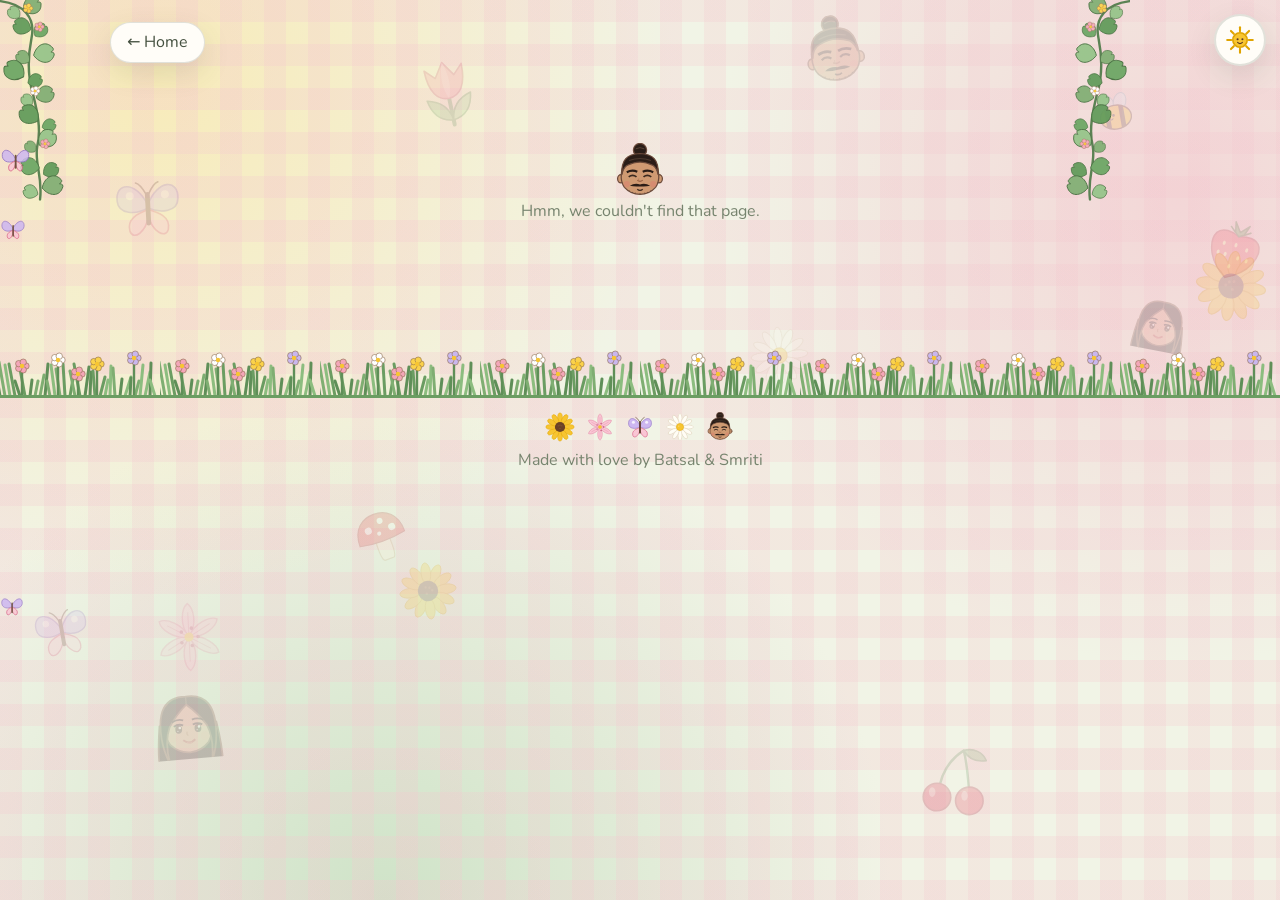
==== commit 07c63888: "Add files via upload" ====
--- a/index.html
+++ b/index.html
@@ -19,6 +19,7 @@
   <script src="/js/core.js"></script>
   <script src="/js/icons.js"></script>
   <script src="/js/ui.js"></script>
+  <script src="/js/heads.js"></script>
   <script src="/js/avatar.js"></script>
   <script src="/js/toys.js"></script>
   <script src="/js/tinymap.js"></script>
--- a/css/style.css
+++ b/css/style.css
@@ -503,3 +503,36 @@
   *, *::before, *::after { animation: none !important; transition: none !important; scroll-behavior: auto !important; }
   .reveal { opacity: 1; translate: none; }
 }
+
+/* ---------- About us: profiles, birthdays, between our homes ---------- */
+.profiles { display: grid; grid-template-columns: repeat(auto-fit, minmax(300px, 1fr)); gap: 22px; max-width: 980px; margin: 26px auto 0; align-items: start; }
+.prof { padding: 18px 22px 20px; background: var(--card); border: 1px solid var(--line); border-radius: var(--radius); box-shadow: var(--shadow); }
+.prof h3 { margin: 0 0 8px; font-family: var(--head); font-size: 2.2rem; line-height: 1.1; text-align: center; }
+.prof dl { margin: 0; display: grid; gap: 8px; }
+.prof dl > div { display: grid; grid-template-columns: 96px 1fr; gap: 10px; align-items: baseline; padding-bottom: 8px; border-bottom: 1px dashed var(--line); }
+.prof dl > div:last-child { border-bottom: 0; }
+.prof dt { color: var(--muted); font-size: .85rem; font-weight: 700; }
+.prof dd { margin: 0; overflow-wrap: anywhere; }
+.prof dd a { color: var(--leaf); font-weight: 700; }
+.bd { margin-top: 6px; }
+.agebig { font-family: var(--head); font-size: 1.6rem; line-height: 1.15; }
+.bd-count { display: inline-block; margin: 4px 0; padding: 3px 14px; background: var(--pink); border-radius: 999px; font-weight: 700; font-size: .9rem; }
+.bd-count.today { background: var(--sun); animation: pulse 1.6s ease-in-out infinite; }
+.bd small, .calc small { display: block; color: var(--muted); }
+.calc { margin: 0 0 8px 96px; min-height: 0; }
+.lockmark { cursor: help; }
+.pfavs { display: grid; gap: 10px; margin-top: 14px; }
+.pfav h4 { margin: 0 0 4px; font-family: var(--head); font-size: 1.5rem; }
+.pfav ul { list-style: none; padding: 0; margin: 0 0 6px; display: flex; flex-wrap: wrap; gap: 6px; }
+.pfav li { display: inline-flex; align-items: center; gap: 6px; background: var(--butter); border-radius: 999px; padding: 3px 12px; }
+.pfav li.muted { background: none; padding-left: 0; }
+.between { max-width: 760px; margin: 30px auto 0; padding: 18px 22px 22px; background: var(--card); border: 1px solid var(--line); border-radius: var(--radius); box-shadow: var(--shadow); }
+.between h3 { margin: 0 0 10px; font-family: var(--head); font-size: 2rem; text-align: center; }
+.homesmap { height: 280px; border-radius: calc(var(--radius) - 8px); overflow: hidden; border: 1px solid var(--line); }
+.dist { display: grid; grid-template-columns: repeat(auto-fit, minmax(220px, 1fr)); gap: 14px; margin-top: 14px; text-align: center; }
+.dist b { display: block; font-family: var(--head); font-size: 2.3rem; line-height: 1.1; color: var(--leaf); }
+.dist span { display: block; font-weight: 700; }
+.dist small { display: block; color: var(--muted); }
+@media (max-width: 520px) { .prof dl > div { grid-template-columns: 1fr; gap: 0; } .calc { margin-left: 0; } }
+
+.gmap { display: inline-block; margin-left: 8px; font-size: .8rem; color: var(--muted); }
--- a/css/cottage.css
+++ b/css/cottage.css
@@ -103,25 +103,24 @@
 /* wide screens with room to spare: the room becomes the background, walls and tables in the side margins */
 @media (min-width: 1180px) and (min-height: 650px) {
   .wrap.home { max-width: 780px; }
-  .room { --gut: calc((100vw - 780px) / 2); --w: min(clamp(96px, calc(var(--gut) - 90px), 150px), 12.5vh); --tw: calc(var(--w) * .84); --top: calc(7vh + 28px); --step: calc(var(--w) + 60px);
+  .room { --gut: calc((100vw - 780px) / 2); --w: min(clamp(96px, calc(var(--gut) - 90px), 150px), 10.5vh); --tw: calc(var(--w) * .84); --top: calc(6vh + 22px); --step: calc(var(--w) + 50px);
     position: fixed; inset: 0; z-index: 3; display: block; max-width: none; margin: 0; padding: 0; overflow: visible; border: 0; border-radius: 0; box-shadow: none; background: none; pointer-events: none; }
   .wallp { display: block; position: absolute; top: 0; bottom: 0; width: var(--gut); background: url("data:image/svg+xml;utf8,<svg xmlns='http://www.w3.org/2000/svg' width='44' height='44' viewBox='0 0 44 44'><g fill='none' stroke='%238bbf7f' stroke-width='1.4' stroke-linecap='round' opacity='.7'><path d='M22 30 V20'/><path d='M22 26 Q16 24 15 19 Q21 19 22 24'/><path d='M22 23 Q28 21 29 16 Q23 16 22 21'/></g><circle cx='22' cy='15' r='2.4' fill='%23f4a6b8' opacity='.8'/><circle cx='4' cy='4' r='1.3' fill='%23fbd24a' opacity='.7'/><circle cx='40' cy='38' r='1.3' fill='%23fbd24a' opacity='.7'/></svg>") 0 0 / 44px 44px, linear-gradient(var(--leaf-soft), transparent); opacity: .85; }
   .wallp.l { left: 0; -webkit-mask-image: linear-gradient(90deg, #000 62%, transparent); mask-image: linear-gradient(90deg, #000 62%, transparent); }
   .wallp.r { right: 0; -webkit-mask-image: linear-gradient(270deg, #000 62%, transparent); mask-image: linear-gradient(270deg, #000 62%, transparent); }
   .it { position: absolute; pointer-events: auto; margin: 0; width: var(--w); --x: calc((var(--gut) - var(--w)) / 2); }
-  .it.t { position: absolute; width: var(--tw); z-index: 2; margin: 0; bottom: calc(5vh + 14px); }
+  .it.t { position: absolute; width: var(--tw); z-index: 2; margin: 0; bottom: calc(5vh + 14px + var(--lift, 0px)); }
   .it.hang { margin-top: 0; }
   .it.cal { left: var(--x); top: var(--top); }
   .it.map { left: var(--x); top: calc(var(--top) + var(--step)); }
   .it.bee { left: var(--x); top: calc(var(--top) + var(--step) * 2); }
   .it.win { right: var(--x); top: var(--top); }
-  .it.wre { right: var(--x); top: calc(var(--top) + var(--step)); }
-  .it.frm { right: var(--x); top: calc(var(--top) + var(--step) * 2); }
+  .it.frm { right: var(--x); top: calc(var(--top) + var(--step)); }
   .it.jar { left: calc(var(--gut) * .26 - var(--tw) / 2); }
   .it.pail { left: calc(var(--gut) * .74 - var(--tw) / 2); }
   .it.egg { right: calc(var(--gut) * .26 - var(--tw) / 2); }
   .it.let { right: calc(var(--gut) * .74 - var(--tw) / 2); }
-  .plank, .plank.r { display: block; position: absolute; flex: none; margin: 0; width: calc(var(--gut) - 34px); bottom: calc(5vh + 26px); pointer-events: none; border-radius: 6px; }
+  .plank, .plank.r { display: block; position: absolute; flex: none; margin: 0; width: calc(var(--gut) - 34px); bottom: calc(5vh + 26px + var(--lift, 0px)); pointer-events: none; border-radius: 6px; }
   .plank.l { left: 17px; }
   .plank.r { right: 17px; }
   .plank::after { border-radius: 0 0 16px 16px; }
@@ -131,3 +130,7 @@
   .ivy, .hero::before, .it, .it.hang, .it.bee, .cloud, .bf, .ff { animation: none !important; }
   .it { opacity: 1; }
 }
+
+/* no sideways scroll from swaying/skewed decorations */
+html, body { overflow-x: clip; }
+.hero { overflow-x: clip; }
